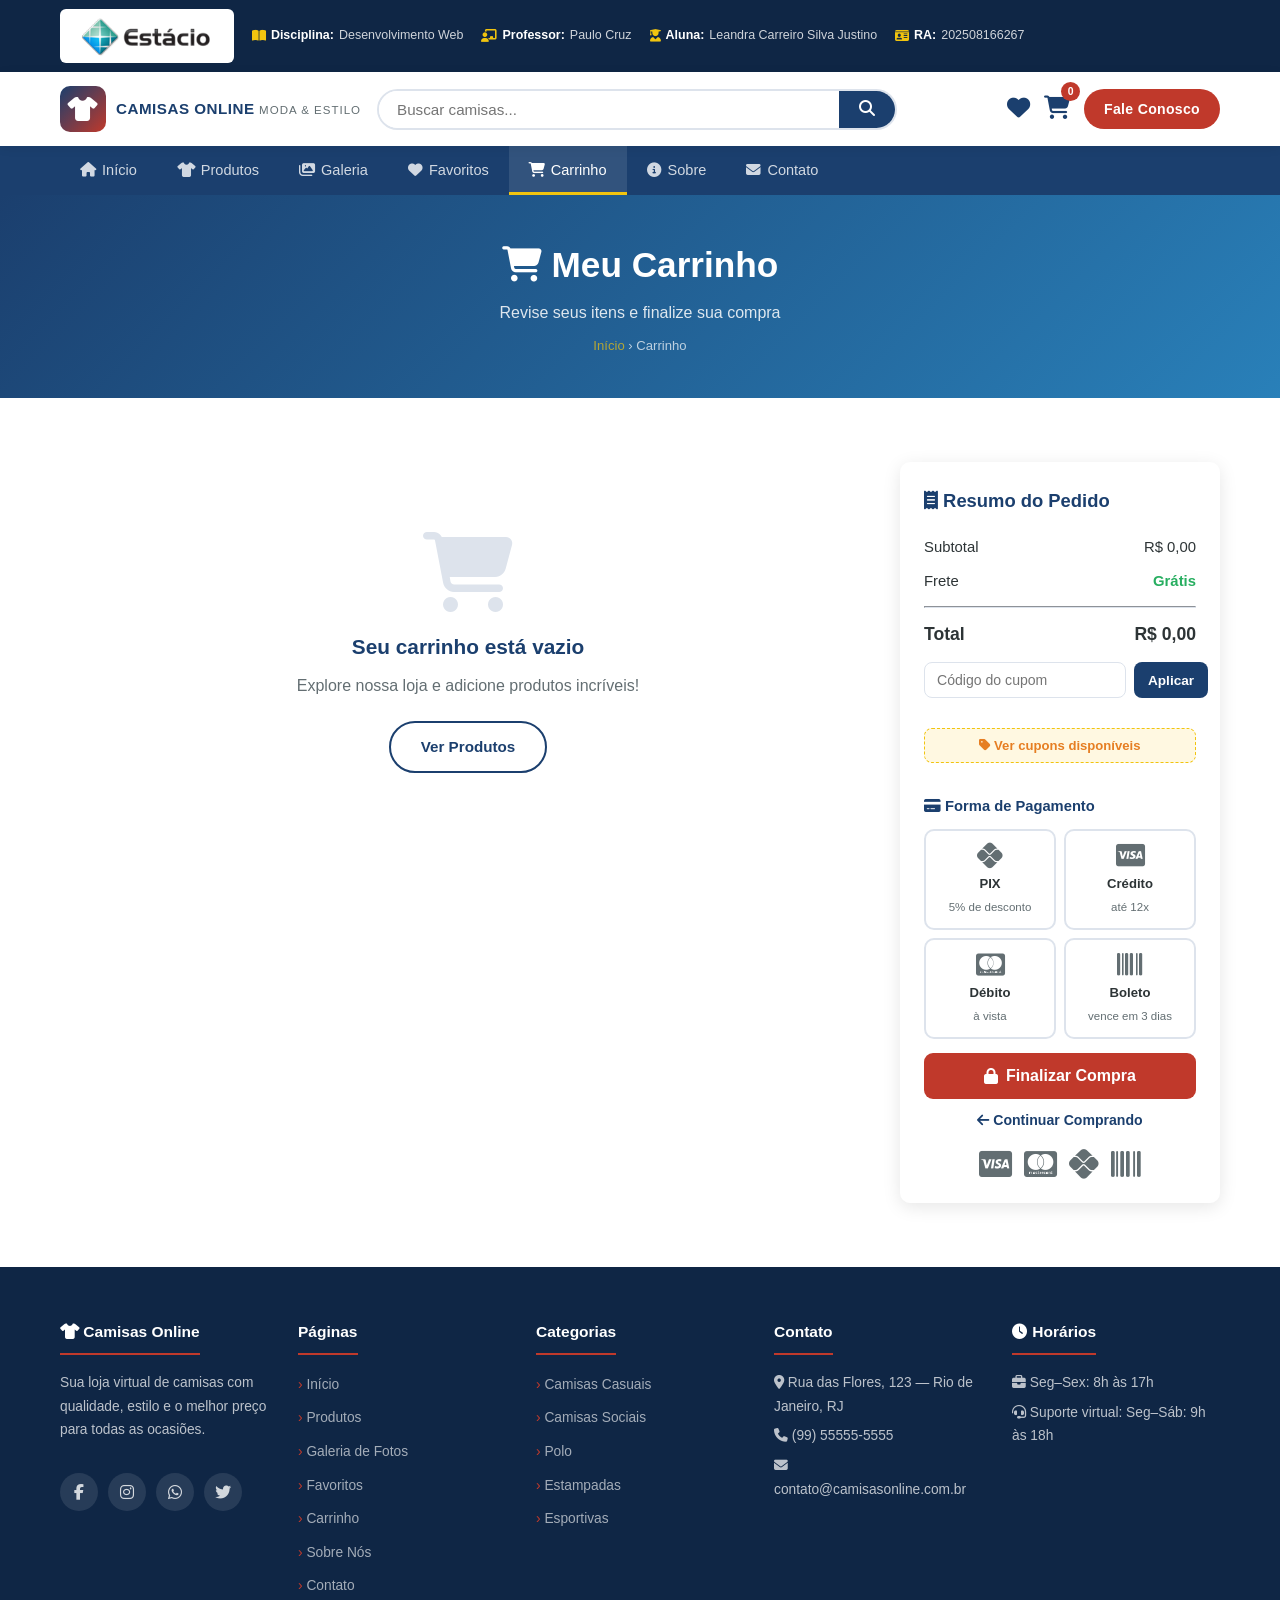
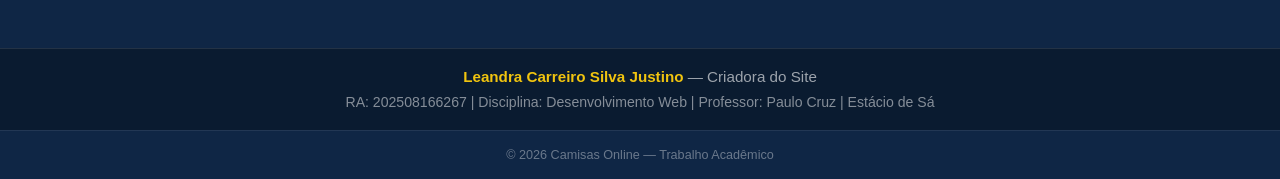
==== pages/carrinho.html @ b3fe3850 "Adiciona coluna Horarios no rodape de todas as paginas" ====
﻿<!DOCTYPE html>
<html lang="pt-BR">
<head>
  <meta charset="UTF-8" />
  <meta name="viewport" content="width=device-width, initial-scale=1.0" />
  
  <title>Camisas Online | Carrinho</title>
  <link rel="stylesheet" href="../css/style.css" />
  <link rel="stylesheet" href="https://cdnjs.cloudflare.com/ajax/libs/font-awesome/6.4.0/css/all.min.css" />
</head>
<body>

<!-- BARRA ACADÊMICA -->
<div class="barra-academica">
  <div class="container">
    <div class="logo-estacio">
      <img src="../images/estacio-logo.png" alt="Logo Estácio de Sá" class="logo-estacio-img" />
    </div>
    <div class="info-academica">
      <p><i class="fas fa-book-open"></i> <strong>Disciplina:</strong> Desenvolvimento Web</p>
      <p><i class="fas fa-chalkboard-teacher"></i> <strong>Professor:</strong> Paulo Cruz</p>
      <p><i class="fas fa-user-graduate"></i> <strong>Aluna:</strong> Leandra Carreiro Silva Justino</p>
      <p><i class="fas fa-id-card"></i> <strong>RA:</strong> 202508166267</p>
    </div>
  </div>
</div>

<!-- HEADER -->
<header class="header-principal">
  <div class="container header-flex">
    <div class="logo-site">
      <a href="../index.html">
        <div class="logo-icone"><i class="fas fa-tshirt"></i></div>
        <div class="logo-texto">
          <span class="l1">CAMISAS ONLINE</span>
          <span class="l2">Moda &amp; Estilo</span>
        </div>
      </a>
    </div>
    <div class="busca-wrap">
      <input type="text" id="busca-header" placeholder="Buscar camisas..." />
      <button id="btn-busca-header"><i class="fas fa-search"></i></button>
    </div>
    <div class="header-acoes">
      <a href="favoritos.html" class="icone-favoritos">
        <i class="fas fa-heart"></i>
        <span class="badge-favoritos">0</span>
      </a>
      <a href="carrinho.html" class="icone-carrinho">
        <i class="fas fa-shopping-cart"></i>
        <span class="badge-carrinho">0</span>
      </a>
      <a href="contato.html" class="btn-cta">Fale Conosco</a>
    </div>
  </div>
</header>

<!-- NAVBAR -->
<nav class="navbar">
  <div class="container">
    <ul class="nav-lista">
      <li><a href="../index.html"><i class="fas fa-home"></i> Início</a></li>
      <li><a href="produtos.html"><i class="fas fa-tshirt"></i> Produtos</a></li>
      <li><a href="galeria.html"><i class="fas fa-images"></i> Galeria</a></li>
      <li><a href="favoritos.html"><i class="fas fa-heart"></i> Favoritos</a></li>
      <li><a href="carrinho.html" class="ativo"><i class="fas fa-shopping-cart"></i> Carrinho</a></li>
      <li><a href="sobre.html"><i class="fas fa-info-circle"></i> Sobre</a></li>
      <li><a href="contato.html"><i class="fas fa-envelope"></i> Contato</a></li>
    </ul>
  </div>
</nav>

<!-- BANNER TÍTULO -->
<div class="banner-titulo">
  <div class="container">
    <h1><i class="fas fa-shopping-cart"></i> Meu Carrinho</h1>
    <p>Revise seus itens e finalize sua compra</p>
    <div class="breadcrumb"><a href="../index.html">Início</a> &rsaquo; Carrinho</div>
  </div>
</div>

<!-- CARRINHO -->
<section class="section">
  <div class="container carrinho-wrap">

    <!-- ITENS -->
    <div>
      <div id="carrinho-vazio" class="carrinho-vazio" style="display:none">
        <i class="fas fa-shopping-cart"></i>
        <h3>Seu carrinho está vazio</h3>
        <p>Explore nossa loja e adicione produtos incríveis!</p>
        <a href="produtos.html" class="btn-mais">Ver Produtos</a>
      </div>
      <div id="lista-carrinho"></div>
    </div>

    <!-- RESUMO -->
    <div class="resumo-pedido">
      <h3><i class="fas fa-receipt"></i> Resumo do Pedido</h3>

      <div class="linha-resumo">
        <span>Subtotal</span>
        <span id="val-subtotal">R$ 0,00</span>
      </div>
      <div class="linha-resumo">
        <span>Frete</span>
        <span id="val-frete" class="frete-valor">Grátis</span>
      </div>
      <div class="linha-resumo" id="linha-desconto">
        <span>Desconto</span>
        <span id="val-desconto" class="desc-valor">- R$ 0,00</span>
      </div>
      <hr style="margin:12px 0;border-color:#dde3ec"/>
      <div class="linha-resumo total-linha">
        <strong>Total</strong>
        <strong id="val-total">R$ 0,00</strong>
      </div>

      <!-- CUPOM -->
      <div class="cupom-area">
        <input type="text" id="cupom-input" placeholder="Código do cupom" onkeydown="if(event.key==='Enter')tentarCupom()" />
        <button class="btn-aplicar-cupom" onclick="tentarCupom()">Aplicar</button>
      </div>
      <p class="cupom-msg" id="cupom-msg"></p>
      <a id="btn-remover-cupom" onclick="removerCupom()" style="display:none;font-size:.78rem;color:#e74c3c;cursor:pointer;text-decoration:underline;margin-bottom:6px">✕ Remover cupom</a>

      <button class="btn-ver-cupons" onclick="abrirModalCupons()">
        <i class="fas fa-tag"></i> Ver cupons disponíveis
      </button>

      <!-- PAGAMENTO -->
      <div class="pagamento-area">
        <h4><i class="fas fa-credit-card"></i> Forma de Pagamento</h4>
        <div class="metodos-grid">

          <label class="metodo-card" id="metodo-pix">
            <input type="radio" name="pagamento" value="pix" onchange="selecionarPagamento('pix')" />
            <i class="fab fa-pix"></i>
            <span class="metodo-nome">PIX</span>
            <span class="metodo-desc">5% de desconto</span>
          </label>

          <label class="metodo-card" id="metodo-credito">
            <input type="radio" name="pagamento" value="credito" onchange="selecionarPagamento('credito')" />
            <i class="fab fa-cc-visa"></i>
            <span class="metodo-nome">Crédito</span>
            <span class="metodo-desc">até 12x</span>
          </label>

          <label class="metodo-card" id="metodo-debito">
            <input type="radio" name="pagamento" value="debito" onchange="selecionarPagamento('debito')" />
            <i class="fab fa-cc-mastercard"></i>
            <span class="metodo-nome">Débito</span>
            <span class="metodo-desc">à vista</span>
          </label>

          <label class="metodo-card" id="metodo-boleto">
            <input type="radio" name="pagamento" value="boleto" onchange="selecionarPagamento('boleto')" />
            <i class="fas fa-barcode"></i>
            <span class="metodo-nome">Boleto</span>
            <span class="metodo-desc">vence em 3 dias</span>
          </label>

        </div>

        <!-- Parcelas (só aparece no crédito) -->
        <div id="area-parcelas" style="display:none;margin-top:10px">
          <select id="select-parcelas" onchange="selecionarParcela(this.value)"
                  style="width:100%;padding:9px 12px;border:1.5px solid #dde3ec;border-radius:8px;font-size:.9rem">
            <option value="1">1x sem juros</option>
            <option value="2">2x sem juros</option>
            <option value="3">3x sem juros</option>
            <option value="4">4x sem juros</option>
            <option value="5">5x sem juros</option>
            <option value="6">6x sem juros</option>
            <option value="7">7x + 1,99% a.m.</option>
            <option value="8">8x + 1,99% a.m.</option>
            <option value="9">9x + 1,99% a.m.</option>
            <option value="10">10x + 1,99% a.m.</option>
            <option value="11">11x + 1,99% a.m.</option>
            <option value="12">12x + 1,99% a.m.</option>
          </select>
          <p id="info-parcela" style="font-size:.78rem;color:#1b3f6e;margin-top:6px;font-weight:600"></p>
        </div>

        <!-- PIX info -->
        <div id="area-pix" style="display:none;margin-top:10px;background:#f0faf4;border-radius:8px;padding:12px;text-align:center;border:1.5px solid #27ae60">
          <i class="fab fa-pix" style="font-size:2rem;color:#27ae60"></i>
          <p style="font-size:.85rem;color:#27ae60;font-weight:700;margin:4px 0">5% de desconto aplicado!</p>
          <p style="font-size:.78rem;color:#636e72">O QR Code será gerado ao finalizar o pedido.</p>
        </div>

        <!-- Boleto info -->
        <div id="area-boleto" style="display:none;margin-top:10px;background:#fffbf0;border-radius:8px;padding:12px;border:1.5px solid #f1c40f">
          <i class="fas fa-barcode" style="font-size:1.5rem;color:#e67e22"></i>
          <p style="font-size:.85rem;color:#e67e22;font-weight:700;margin:4px 0">Boleto vence em 3 dias úteis</p>
          <p style="font-size:.78rem;color:#636e72">O boleto será enviado por e-mail após confirmação.</p>
        </div>

        <p id="aviso-pagamento" style="font-size:.75rem;color:#e74c3c;margin-top:6px;display:none">
          Selecione uma forma de pagamento.
        </p>
      </div>

      <button class="btn-finalizar" onclick="finalizarCompra()">
        <i class="fas fa-lock"></i> Finalizar Compra
      </button>
      <a href="produtos.html" class="link-continuar">
        <i class="fas fa-arrow-left"></i> Continuar Comprando
      </a>

      <div class="icones-pag">
        <i class="fab fa-cc-visa" title="Visa"></i>
        <i class="fab fa-cc-mastercard" title="Mastercard"></i>
        <i class="fab fa-pix" title="Pix"></i>
        <i class="fas fa-barcode" title="Boleto"></i>
      </div>
    </div>

  </div>
</section>

<!-- MODAL CUPONS -->
<div class="overlay-modal" id="modal-cupons">
  <div class="modal-caixa modal-cupons-caixa">
    <button class="modal-fechar" onclick="fecharModalCupons()">&#x2715;</button>
    <h2><i class="fas fa-tag"></i> Cupons Disponíveis</h2>
    <p style="font-size:.85rem;color:#636e72;margin-bottom:16px">Clique em "Usar" para aplicar o cupom automaticamente.</p>

    <div class="lista-cupons">

      <div class="cupom-card">
        <div class="cupom-badge">5%</div>
        <div class="cupom-info">
          <strong>PATTAYA</strong>
          <span>5% de desconto em toda a compra</span>
        </div>
        <button class="btn-usar-cupom" onclick="usarCupom('PATTAYA')">Usar</button>
      </div>

      <div class="cupom-card">
        <div class="cupom-badge">10%</div>
        <div class="cupom-info">
          <strong>BANGKOK</strong>
          <span>10% de desconto em toda a compra</span>
        </div>
        <button class="btn-usar-cupom" onclick="usarCupom('BANGKOK')">Usar</button>
      </div>

      <div class="cupom-card">
        <div class="cupom-badge">15%</div>
        <div class="cupom-info">
          <strong>CHIANGMAI</strong>
          <span>15% de desconto em toda a compra</span>
        </div>
        <button class="btn-usar-cupom" onclick="usarCupom('CHIANGMAI')">Usar</button>
      </div>

      <div class="cupom-card">
        <div class="cupom-badge">20%</div>
        <div class="cupom-info">
          <strong>PHUKET</strong>
          <span>20% de desconto em toda a compra</span>
        </div>
        <button class="btn-usar-cupom" onclick="usarCupom('PHUKET')">Usar</button>
      </div>

    </div>
  </div>
</div>

<!-- MODAL SUCESSO -->
<div class="overlay-modal" id="modal-sucesso">
  <div class="modal-caixa">
    <i class="fas fa-check-circle"></i>
    <h2>Pedido Confirmado!</h2>
    <p>Obrigado pela sua compra! Você receberá a confirmação por e-mail em breve.</p>
    <p id="num-pedido" style="font-weight:800;color:#1b3f6e;margin-top:8px"></p>

    <!-- QR CODE PIX -->
    <div id="area-qr-pix" style="display:none;margin:16px 0">
      <p style="font-size:.85rem;color:#27ae60;font-weight:700;margin-bottom:8px">
        <i class="fab fa-pix"></i> Escaneie o QR Code para pagar via PIX
      </p>
      <img id="img-qr-pix" src="" alt="QR Code PIX"
           style="width:140px;height:140px;border:3px solid #27ae60;border-radius:10px;display:block;margin:0 auto 6px" />
      <p style="font-size:.75rem;color:#636e72">Chave PIX: contato@camisasonline.com.br</p>
    </div>

    <button onclick="limparCarrinho(); document.getElementById('modal-sucesso').classList.remove('aberto'); window.location='../index.html'">
      <i class="fas fa-home"></i> Voltar ao Início
    </button>
  </div>
</div>

<!-- FOOTER -->
<footer class="footer">
  <div class="container footer-grid">
    <div class="footer-col">
      <h4><i class="fas fa-tshirt"></i> Camisas Online</h4>
      <p>Sua loja virtual de camisas com qualidade, estilo e o melhor preço para todas as ocasiões.</p>
      <br/>
      <div class="redes-sociais">
        <a href="#" title="Facebook"><i class="fab fa-facebook-f"></i></a>
        <a href="#" title="Instagram"><i class="fab fa-instagram"></i></a>
        <a href="#" title="WhatsApp"><i class="fab fa-whatsapp"></i></a>
        <a href="#" title="Twitter"><i class="fab fa-twitter"></i></a>
      </div>
    </div>
    <div class="footer-col">
      <h4>Páginas</h4>
      <ul>
        <li><a href="../index.html">Início</a></li>
        <li><a href="produtos.html">Produtos</a></li>
        <li><a href="galeria.html">Galeria de Fotos</a></li>
        <li><a href="favoritos.html">Favoritos</a></li>
        <li><a href="carrinho.html">Carrinho</a></li>
        <li><a href="sobre.html">Sobre Nós</a></li>
        <li><a href="contato.html">Contato</a></li>
      </ul>
    </div>
    <div class="footer-col">
      <h4>Categorias</h4>
      <ul>
        <li><a href="produtos.html" onclick="sessionStorage.setItem('cat_pendente','casual')">Camisas Casuais</a></li>
        <li><a href="produtos.html" onclick="sessionStorage.setItem('cat_pendente','social')">Camisas Sociais</a></li>
        <li><a href="produtos.html" onclick="sessionStorage.setItem('cat_pendente','polo')">Polo</a></li>
        <li><a href="produtos.html" onclick="sessionStorage.setItem('cat_pendente','estampada')">Estampadas</a></li>
        <li><a href="produtos.html" onclick="sessionStorage.setItem('cat_pendente','esporte')">Esportivas</a></li>
      </ul>
    </div>
    <div class="footer-col">
      <h4>Contato</h4>
      <p><i class="fas fa-map-marker-alt"></i> Rua das Flores, 123 — Rio de Janeiro, RJ</p>
      <p><i class="fas fa-phone"></i> (99) 55555-5555</p>
      <p><i class="fas fa-envelope"></i> contato@camisasonline.com.br</p>
    </div>
    <div class="footer-col">
      <h4><i class="fas fa-clock"></i> Horários</h4>
      <p><i class="fas fa-briefcase"></i> Seg–Sex: 8h às 17h</p>
      <p><i class="fas fa-headset"></i> Suporte virtual: Seg–Sáb: 9h às 18h</p>
    </div>
  </div>
  <div class="footer-criadora">
    <strong>Leandra Carreiro Silva Justino</strong> — Criadora do Site
    <span class="ra">RA: 202508166267 | Disciplina: Desenvolvimento Web | Professor: Paulo Cruz | Estácio de Sá</span>
  </div>
  <div class="footer-copy">&copy; 2026 Camisas Online — Trabalho Acadêmico</div>
</footer>

<script src="../js/main.js"></script>
<script src="../js/carrinho.js"></script>
<script>
  renderizarCarrinho();
  atualizarBadge();
  atualizarBadgeFavoritos();
  iniciarBuscaHeader();
</script>
</body>
</html>
---- css/style.css ----
/* ============================================================
   CAMISAS ONLINE - ESTILOS GLOBAIS
   Disciplina: Desenvolvimento Web
   Professor: Paulo Cruz
   Aluna: Leandra Carreiro Silva Justino | RA: 202508166267
   ============================================================ */

/* ── RESET ───────────────────────────────────────────────── */
*, *::before, *::after { box-sizing: border-box; margin: 0; padding: 0; }

/* ── VARIÁVEIS ───────────────────────────────────────────── */
:root {
  --azul:       #1b3f6e;
  --azul-esc:   #0f2645;
  --vermelho:   #c0392b;
  --laranja:    #e67e22;
  --amarelo:    #f1c40f;
  --cinza-claro:#f4f6f9;
  --cinza-borda:#dde3ec;
  --texto:      #2d3436;
  --texto-muted:#636e72;
  --branco:     #ffffff;
  --verde:      #27ae60;
  --sombra:     0 4px 18px rgba(0,0,0,.10);
  --radius:     10px;
  --trans:      .25s ease;
}

html { scroll-behavior: smooth; background: #f4f6f9; }

body {
  font-family: 'Segoe UI', Roboto, Arial, sans-serif;
  color: var(--texto);
  background: #fff;
  line-height: 1.6;
}

a               { text-decoration: none; color: inherit; }
ul              { list-style: none; }
img             { max-width: 100%; display: block; }
button, input, select, textarea { font-family: inherit; }
button          { cursor: pointer; border: none; background: none; }

/* ── UTILITÁRIOS ─────────────────────────────────────────── */
.container      { max-width: 1200px; margin: 0 auto; padding: 0 20px; }
.section        { padding: 64px 0; }
.bg-cinza       { background: var(--cinza-claro); }

.titulo-secao {
  text-align: center;
  font-size: 1.9rem;
  font-weight: 800;
  color: var(--azul);
  margin-bottom: 10px;
}
.titulo-secao::after {
  content: '';
  display: block;
  width: 55px;
  height: 4px;
  background: var(--vermelho);
  margin: 10px auto 32px;
  border-radius: 2px;
}

/* ── BARRA ACADÊMICA (TOPO) ──────────────────────────────── */
.barra-academica {
  background: var(--azul-esc);
  padding: 9px 0;
}
.barra-academica .container {
  display: flex;
  align-items: center;
  gap: 18px;
  flex-wrap: wrap;
}

.logo-estacio {
  display: flex;
  align-items: center;
  background: var(--branco);
  padding: 6px 14px;
  border-radius: 6px;
  flex-shrink: 0;
}
.logo-estacio-img {
  height: 42px;
  width: auto;
  display: block;
  object-fit: contain;
}

.info-academica {
  display: flex;
  gap: 18px;
  flex-wrap: wrap;
  flex: 1;
}
.info-academica p {
  font-size: .78rem;
  color: rgba(255,255,255,.8);
  display: flex;
  align-items: center;
  gap: 5px;
}
.info-academica p i   { color: var(--amarelo); }
.info-academica strong{ color: var(--branco); }

/* ── HEADER PRINCIPAL ────────────────────────────────────── */
.header-principal {
  background: var(--branco);
  padding: 14px 0;
  box-shadow: 0 2px 10px rgba(0,0,0,.08);
  position: sticky;
  top: 0;
  z-index: 500;
}
.header-flex {
  display: flex;
  align-items: center;
  gap: 16px;
  flex-wrap: wrap;
}

/* Logo do site */
.logo-site a {
  display: flex;
  align-items: center;
  gap: 10px;
}
.logo-icone {
  width: 46px; height: 46px;
  background: linear-gradient(135deg, var(--azul), var(--vermelho));
  border-radius: 10px;
  display: flex; align-items: center; justify-content: center;
  font-size: 1.5rem;
  color: var(--branco);
}
.logo-texto { line-height: 1.1; }
.logo-texto .l1 { font-size: .95rem; font-weight: 800; color: var(--azul); letter-spacing: .5px; }
.logo-texto .l2 { font-size: .72rem; color: var(--texto-muted); letter-spacing: 1px; text-transform: uppercase; }

/* Busca */
.busca-wrap {
  flex: 1;
  max-width: 520px;
  display: flex;
  border: 2px solid var(--cinza-borda);
  border-radius: 30px;
  overflow: hidden;
  transition: border-color var(--trans);
}
.busca-wrap:focus-within { border-color: var(--azul); }
.busca-wrap input {
  flex: 1; padding: 10px 18px;
  border: none; outline: none;
  font-size: .95rem; color: var(--texto);
}
.busca-wrap button {
  background: var(--azul); color: var(--branco);
  padding: 0 20px; font-size: 1rem;
  transition: background var(--trans);
}
.busca-wrap button:hover { background: var(--vermelho); }

/* Ícones do header */
.header-acoes { display: flex; align-items: center; gap: 14px; margin-left: auto; }
.icone-carrinho, .icone-favoritos {
  position: relative;
  font-size: 1.45rem;
  color: var(--azul);
  transition: color var(--trans);
}
.icone-carrinho:hover { color: var(--vermelho); }
.icone-favoritos:hover { color: var(--vermelho); }
.badge-carrinho, .badge-favoritos {
  position: absolute; top: -8px; right: -10px;
  background: var(--vermelho);
  color: var(--branco);
  font-size: .65rem; font-weight: 700;
  width: 19px; height: 19px;
  border-radius: 50%;
  display: flex; align-items: center; justify-content: center;
}
.badge-favoritos { background: var(--vermelho); }

/* ── FAVORITOS PAGE ─────────────────────────────────────── */
.favoritos-vazio {
  text-align: center; padding: 70px 20px; color: var(--texto-muted);
}
.favoritos-vazio i   { font-size: 5rem; color: #fad7d7; margin-bottom: 18px; }
.favoritos-vazio h3  { font-size: 1.3rem; margin-bottom: 10px; color: var(--azul); }
.favoritos-vazio p   { margin-bottom: 22px; }
.btn-cta {
  background: var(--vermelho); color: var(--branco);
  padding: 9px 20px; border-radius: 30px;
  font-size: .88rem; font-weight: 700;
  letter-spacing: .3px;
  transition: background var(--trans);
}
.btn-cta:hover { background: var(--azul); }

/* ── NAVBAR ──────────────────────────────────────────────── */
.navbar { background: var(--azul); }
.nav-lista {
  display: flex;
  flex-wrap: wrap;
}
.nav-lista li a {
  display: flex;
  align-items: center;
  gap: 6px;
  padding: 13px 20px;
  color: rgba(255,255,255,.80);
  font-size: .91rem;
  font-weight: 500;
  transition: all var(--trans);
  position: relative;
}
.nav-lista li a:hover,
.nav-lista li a.ativo {
  color: var(--branco);
  background: rgba(255,255,255,.10);
}
.nav-lista li a.ativo::after {
  content: '';
  position: absolute;
  bottom: 0; left: 0; right: 0;
  height: 3px;
  background: var(--amarelo);
}

/* ── BANNER TÍTULO DE PÁGINA ─────────────────────────────── */
.banner-titulo {
  background: linear-gradient(135deg, var(--azul) 0%, #2980b9 100%);
  padding: 42px 0;
  text-align: center;
  color: var(--branco);
}
.banner-titulo h1 { font-size: 2.2rem; margin-bottom: 6px; }
.banner-titulo p  { opacity: .85; font-size: 1rem; }
.breadcrumb { margin-top: 10px; font-size: .82rem; opacity: .7; }
.breadcrumb a { color: var(--amarelo); }
.breadcrumb a:hover { text-decoration: underline; }

/* ── HERO ────────────────────────────────────────────────── */
.hero {
  background:
    linear-gradient(rgba(15,38,69,.65), rgba(15,38,69,.72)),
    url('https://images.unsplash.com/photo-1489987707025-afc232f7ea0f?w=1400&q=80')
    center/cover no-repeat;
  min-height: 540px;
  display: flex;
  align-items: center;
  justify-content: center;
  text-align: center;
  color: var(--branco);
  position: relative;
  overflow: hidden;
}
.hero-conteudo h1 {
  font-size: 3.2rem;
  font-weight: 900;
  margin-bottom: 14px;
  text-shadow: 0 2px 10px rgba(0,0,0,.3);
  line-height: 1.15;
}
.hero-conteudo h1 span { color: var(--amarelo); }
.hero-conteudo p  { font-size: 1.15rem; opacity: .9; margin-bottom: 30px; max-width: 500px; margin-left: auto; margin-right: auto; }
.hero-btns { display: flex; gap: 14px; justify-content: center; flex-wrap: wrap; }
.btn-hero-prim {
  background: var(--vermelho); color: var(--branco);
  padding: 14px 36px; border-radius: 30px;
  font-size: 1.05rem; font-weight: 700;
  box-shadow: 0 4px 16px rgba(192,57,43,.45);
  transition: all var(--trans);
  display: inline-block;
}
.btn-hero-prim:hover { background: var(--laranja); transform: translateY(-2px); }
.btn-hero-sec {
  background: transparent; color: var(--branco);
  border: 2px solid rgba(255,255,255,.75);
  padding: 14px 36px; border-radius: 30px;
  font-size: 1.05rem; font-weight: 700;
  transition: all var(--trans);
  display: inline-block;
}
.btn-hero-sec:hover { background: rgba(255,255,255,.15); }

/* ── VANTAGENS (HOME) ────────────────────────────────────── */
.vantagens-grid {
  display: grid;
  grid-template-columns: repeat(auto-fit, minmax(200px,1fr));
  gap: 20px;
}
.vantagem-card {
  background: var(--branco);
  border-radius: var(--radius);
  padding: 26px 20px;
  text-align: center;
  box-shadow: var(--sombra);
  border-top: 4px solid var(--azul);
  transition: transform var(--trans);
}
.vantagem-card:hover { transform: translateY(-4px); }
.vantagem-card i   { font-size: 2rem; color: var(--vermelho); margin-bottom: 12px; }
.vantagem-card h3  { font-size: .95rem; font-weight: 700; color: var(--azul); margin-bottom: 6px; }
.vantagem-card p   { font-size: .83rem; color: var(--texto-muted); }

/* ── CATEGORIAS ──────────────────────────────────────────── */
.cats-grid {
  display: grid;
  grid-template-columns: repeat(auto-fit, minmax(200px,1fr));
  gap: 20px;
}
.cat-item {
  border-radius: var(--radius);
  overflow: hidden;
  cursor: pointer;
  box-shadow: var(--sombra);
  transition: transform var(--trans);
}
.cat-item:hover { transform: translateY(-5px); }
.cat-foto {
  height: 200px;
  background-size: cover;
  background-position: center;
  transition: transform .4s ease;
}
.cat-item:hover .cat-foto { transform: scale(1.06); }
.cat-label {
  background: var(--azul); color: var(--branco);
  text-align: center; padding: 12px;
  font-size: .95rem; font-weight: 700;
}
.cat-item:hover .cat-label { background: var(--vermelho); }

/* ── PRODUTO CARD ────────────────────────────────────────── */
.grid-produtos {
  display: grid;
  grid-template-columns: repeat(auto-fill, minmax(240px,1fr));
  gap: 24px;
}
.card-produto {
  background: var(--branco);
  border-radius: var(--radius);
  overflow: hidden;
  box-shadow: var(--sombra);
  position: relative;
  transition: transform var(--trans), box-shadow var(--trans);
}
.card-produto:hover {
  transform: translateY(-6px);
  box-shadow: 0 10px 28px rgba(0,0,0,.16);
}

.tag-produto {
  position: absolute; top: 12px; left: 12px;
  background: var(--vermelho); color: var(--branco);
  font-size: .7rem; font-weight: 800;
  padding: 4px 10px; border-radius: 20px;
  text-transform: uppercase; z-index: 1;
}
.tag-produto.novo    { background: var(--verde); }
.tag-produto.destaque{ background: var(--laranja); }

.produto-foto-wrap { overflow: hidden; }
.produto-foto {
  width: 100%; height: 240px;
  object-fit: cover;
  transition: transform .4s ease;
}
.card-produto:hover .produto-foto { transform: scale(1.05); }

.produto-corpo { padding: 16px; }
.produto-cat   { font-size: .75rem; color: var(--texto-muted); text-transform: uppercase; letter-spacing: .5px; margin-bottom: 4px; }
.produto-nome  { font-size: 1rem; font-weight: 700; color: var(--azul); margin-bottom: 6px; }

.estrelas         { display: flex; align-items: center; gap: 3px; margin-bottom: 8px; flex-wrap: wrap; }
.estrelas i       { color: var(--amarelo); font-size: .8rem; }
.nota-num         { font-size: .82rem; font-weight: 700; color: var(--texto); margin-left: 2px; }
.separador-av     { color: var(--texto-muted); font-size: .75rem; }
.qtd-av           { font-size: .75rem; color: var(--texto-muted); }

.precos        { display: flex; align-items: baseline; gap: 8px; margin-bottom: 14px; }
.preco-de      { font-size: .83rem; color: var(--texto-muted); text-decoration: line-through; }
.preco-por     { font-size: 1.35rem; font-weight: 800; color: var(--vermelho); }

.acoes-produto { display: flex; gap: 8px; }
.btn-add-cart {
  flex: 1; background: var(--azul); color: var(--branco);
  padding: 10px 14px; border-radius: 8px;
  font-size: .88rem; font-weight: 700;
  transition: background var(--trans);
  display: flex; align-items: center; justify-content: center; gap: 7px;
}
.btn-add-cart:hover { background: var(--vermelho); }
.btn-fav {
  background: var(--cinza-claro); color: var(--texto-muted);
  padding: 10px 14px; border-radius: 8px; font-size: 1rem;
  transition: all var(--trans);
}
.btn-fav:hover, .btn-fav.ativo { color: #e74c3c; background: #fdecea; }

.btn-mais {
  display: inline-flex; align-items: center; gap: 8px;
  border: 2px solid var(--azul); color: var(--azul);
  padding: 12px 30px; border-radius: 30px; font-weight: 700;
  font-size: .95rem; transition: all var(--trans);
}
.btn-mais:hover { background: var(--azul); color: var(--branco); }
.centro { text-align: center; margin-top: 36px; }

/* ── DEPOIMENTOS ─────────────────────────────────────────── */
.depoimentos-grid {
  display: grid;
  grid-template-columns: repeat(auto-fit, minmax(260px, 1fr));
  gap: 24px;
  margin-top: 10px;
}
.depoimento-card {
  background: var(--branco);
  border: 1.5px solid var(--cinza-borda);
  border-radius: 14px;
  padding: 24px;
  box-shadow: 0 3px 12px rgba(0,0,0,.06);
  display: flex;
  flex-direction: column;
  gap: 14px;
}
.depoimento-estrelas i { color: var(--amarelo); font-size: .9rem; }
.depoimento-texto {
  font-size: .9rem;
  color: var(--texto-muted);
  line-height: 1.65;
  font-style: italic;
  flex: 1;
}
.depoimento-autor {
  display: flex;
  align-items: center;
  gap: 12px;
  border-top: 1px solid var(--cinza-borda);
  padding-top: 12px;
}
.depoimento-avatar {
  width: 40px; height: 40px;
  border-radius: 50%;
  background: var(--azul);
  color: #fff;
  display: flex; align-items: center; justify-content: center;
  font-size: 1rem;
  flex-shrink: 0;
}
.depoimento-autor strong { display: block; font-size: .88rem; color: var(--texto); }
.depoimento-autor span   { font-size: .78rem; color: var(--texto-muted); }

/* ── BANNER OFERTA ───────────────────────────────────────── */
.banner-oferta {
  background: linear-gradient(135deg, var(--vermelho) 0%, #922b21 100%);
  padding: 64px 20px;
  text-align: center;
  color: var(--branco);
}
.banner-oferta h2 { font-size: 2.4rem; margin-bottom: 10px; font-weight: 900; }
.banner-oferta h2 em { font-style: normal; color: var(--amarelo); }
.banner-oferta p  { font-size: 1.1rem; opacity: .9; margin-bottom: 24px; }
.btn-oferta {
  display: inline-block;
  background: var(--branco); color: var(--vermelho);
  padding: 13px 34px; border-radius: 30px; font-weight: 800; font-size: 1rem;
  transition: all var(--trans);
}
.btn-oferta:hover { background: var(--amarelo); }

/* ── LOJA LAYOUT ─────────────────────────────────────────── */
.loja-wrap {
  display: grid;
  grid-template-columns: 265px 1fr;
  gap: 30px;
  align-items: start;
}

/* SIDEBAR FILTROS */
.sidebar-filtros {
  background: var(--branco);
  border-radius: var(--radius);
  padding: 24px;
  box-shadow: var(--sombra);
  position: sticky;
  top: 80px;
}
.sidebar-filtros h3 {
  font-size: 1.05rem; color: var(--azul); font-weight: 800;
  margin-bottom: 20px; display: flex; align-items: center; gap: 8px;
}
.grupo-filtro { margin-bottom: 22px; border-bottom: 1px solid var(--cinza-borda); padding-bottom: 18px; }
.grupo-filtro:last-child { border-bottom: none; margin-bottom: 0; }
.grupo-filtro h4 {
  font-size: .8rem; font-weight: 800; text-transform: uppercase;
  color: var(--texto-muted); letter-spacing: .5px; margin-bottom: 12px;
}
.grupo-filtro label {
  display: flex; align-items: center; gap: 8px;
  font-size: .9rem; margin-bottom: 7px; cursor: pointer;
}
.grupo-filtro input[type="checkbox"] { accent-color: var(--azul); width: 15px; height: 15px; }
.grupo-filtro select {
  width: 100%; padding: 8px 12px;
  border: 1.5px solid var(--cinza-borda);
  border-radius: 7px; font-size: .9rem; outline: none; color: var(--texto);
  transition: border-color var(--trans);
}
.grupo-filtro select:focus { border-color: var(--azul); }
.grupo-filtro input[type="range"] { width: 100%; accent-color: var(--azul); margin-bottom: 6px; }

.tamanhos-wrap { display: flex; flex-wrap: wrap; gap: 8px; }
.btn-tamanho {
  padding: 8px 14px; border: 2px solid var(--cinza-borda);
  border-radius: 8px; font-size: .9rem; font-weight: 700;
  transition: all var(--trans); color: var(--texto); min-width: 44px; text-align: center;
}
.btn-tamanho:hover { border-color: var(--azul); color: var(--azul); }
.btn-tamanho.sel {
  background: var(--azul); color: var(--branco); border-color: var(--azul);
  box-shadow: 0 2px 8px rgba(27,63,110,.3);
}

/* Tamanhos no card de produto */
.tam-card-wrap { display: flex; align-items: center; gap: 8px; margin: 8px 0 10px; flex-wrap: wrap; }
.tam-label { font-size: .75rem; color: var(--texto-muted); font-weight: 600; white-space: nowrap; }
.tam-card-btns { display: flex; gap: 5px; flex-wrap: wrap; }
.btn-tam-card {
  padding: 4px 9px; border: 1.5px solid var(--cinza-borda);
  border-radius: 6px; font-size: .78rem; font-weight: 700;
  transition: all var(--trans); color: var(--texto);
}
.btn-tam-card:hover { border-color: var(--azul); color: var(--azul); }
.btn-tam-card.sel {
  background: var(--azul); color: var(--branco); border-color: var(--azul);
}

/* ── SELETOR DE CORES ─────────────────────────────────────── */
.cor-card-wrap {
  display: flex; flex-direction: column; gap: 6px;
  margin: 10px 0 12px;
}
.cor-card-btns { display: flex; gap: 6px; flex-wrap: wrap; }
.btn-cor-card {
  width: 22px; height: 22px; border-radius: 50%;
  border: 2.5px solid transparent;
  cursor: pointer; transition: transform .15s, border-color .15s;
  outline: 1.5px solid rgba(0,0,0,.15);
  outline-offset: 0;
  flex-shrink: 0;
}
.btn-cor-card:hover  { transform: scale(1.15); }
.btn-cor-card.sel    {
  border-color: var(--azul);
  outline: 2px solid var(--azul);
  outline-offset: 2px;
  transform: scale(1.12);
}

/* ── COR ÚNICA ───────────────────────────────────────────── */
.cor-unica-wrap {
  display: inline-flex; align-items: center; gap: 5px;
  margin: 10px 0 12px;
  background: #f0f4ff; border: 1.5px solid #c7d5f5;
  border-radius: 20px; padding: 4px 10px;
  width: fit-content;
}
.cor-unica-icon { color: #4a6fa5; font-size: .78rem; }
.cor-unica-label { font-size: .78rem; font-weight: 700; color: #4a6fa5; }

.btn-limpar-filtros {
  width: 100%; padding: 10px;
  background: #fdecea; color: #c0392b;
  border-radius: 8px; font-weight: 700; font-size: .88rem;
  transition: all var(--trans);
}
.btn-limpar-filtros:hover { background: #e74c3c; color: var(--branco); }

.barra-resultados {
  display: flex; justify-content: space-between; align-items: center;
  margin-bottom: 20px; font-size: .88rem; color: var(--texto-muted);
}
.toggle-view { display: flex; gap: 6px; }
.toggle-view button {
  padding: 6px 10px; border: 1.5px solid var(--cinza-borda); border-radius: 7px;
  transition: all var(--trans); color: var(--texto-muted);
}
.toggle-view button.ativo { background: var(--azul); color: var(--branco); border-color: var(--azul); }

/* ── GALERIA ─────────────────────────────────────────────── */
.filtros-galeria { display: flex; flex-wrap: wrap; gap: 10px; justify-content: center; margin-bottom: 32px; }
.btn-gal {
  padding: 8px 22px; border: 2px solid var(--azul); border-radius: 30px;
  font-size: .9rem; font-weight: 700; color: var(--azul);
  transition: all var(--trans);
}
.btn-gal:hover, .btn-gal.ativo { background: var(--azul); color: var(--branco); }

.grid-galeria {
  display: grid;
  grid-template-columns: repeat(auto-fill, minmax(260px,1fr));
  gap: 16px;
}
.item-galeria {
  border-radius: var(--radius); overflow: hidden;
  cursor: pointer; box-shadow: var(--sombra);
  position: relative;
}
.item-galeria img {
  width: 100%; height: 265px;
  object-fit: cover; display: block;
  transition: transform .4s ease;
}
.item-galeria:hover img { transform: scale(1.06); }
.overlay-galeria {
  position: absolute; inset: 0;
  background: rgba(27,63,110,.6);
  display: flex; flex-direction: column;
  align-items: center; justify-content: center;
  opacity: 0; transition: opacity var(--trans);
  color: var(--branco); padding: 12px; text-align: center;
}
.item-galeria:hover .overlay-galeria { opacity: 1; }
.overlay-galeria .icone-zoom { font-size: 2.2rem; margin-bottom: 8px; }
.overlay-galeria p { font-size: .92rem; font-weight: 700; }

/* LIGHTBOX */
.lightbox {
  display: none; position: fixed; inset: 0;
  background: rgba(0,0,0,.88); z-index: 2000;
  align-items: center; justify-content: center;
}
.lightbox.aberto { display: flex; }
.lightbox-caixa {
  position: relative; max-width: 820px; width: 92%;
  text-align: center;
}
.lightbox-caixa img {
  width: 100%; border-radius: var(--radius);
  max-height: 78vh; object-fit: contain;
}
.lightbox-desc { color: var(--branco); margin-top: 12px; font-size: 1.05rem; font-weight: 600; }
.lb-fechar {
  position: absolute; top: -42px; right: 0;
  color: var(--branco); font-size: 1.6rem;
  background: rgba(255,255,255,.15); border-radius: 50%;
  width: 38px; height: 38px; display: flex; align-items: center; justify-content: center;
  transition: background var(--trans);
}
.lb-fechar:hover { background: var(--vermelho); }
.lb-prev, .lb-prox {
  position: absolute; top: 50%; transform: translateY(-50%);
  color: var(--branco); font-size: 1.7rem;
  background: rgba(255,255,255,.15); border-radius: 50%;
  width: 46px; height: 46px; display: flex; align-items: center; justify-content: center;
  transition: background var(--trans);
}
.lb-prev { left: -60px; }
.lb-prox { right: -60px; }
.lb-prev:hover, .lb-prox:hover { background: var(--vermelho); }

/* ── CARRINHO ────────────────────────────────────────────── */
.carrinho-wrap {
  display: grid;
  grid-template-columns: minmax(0, 1fr) minmax(0, 320px);
  gap: 24px;
  align-items: start;
}
.carrinho-vazio {
  text-align: center; padding: 70px 20px; color: var(--texto-muted);
}
.carrinho-vazio i   { font-size: 5rem; color: var(--cinza-borda); margin-bottom: 18px; }
.carrinho-vazio h3  { font-size: 1.3rem; margin-bottom: 10px; color: var(--azul); }
.carrinho-vazio p   { margin-bottom: 22px; }

.item-cart {
  display: flex; gap: 16px;
  background: var(--branco); border-radius: var(--radius);
  padding: 16px; margin-bottom: 14px; box-shadow: var(--sombra);
  align-items: center;
  overflow: hidden;
}
.item-cart-img {
  width: 92px; height: 92px;
  object-fit: cover; border-radius: 8px; flex-shrink: 0;
}
.item-cart-info { flex: 1; min-width: 0; }
.item-cart-total {
  font-weight: 800; color: var(--azul);
  flex-shrink: 0;
  font-size: .95rem;
}
.item-cart-info h4  { font-size: 1rem; color: var(--azul); font-weight: 700; margin-bottom: 3px; }
.item-cart-info .tamanho { font-size: .78rem; color: var(--texto-muted); margin-bottom: 4px; }
.item-cart-info .preco-item { font-size: 1.1rem; font-weight: 800; color: var(--vermelho); }
.qtd-controle { display: flex; align-items: center; gap: 10px; margin-top: 8px; }
.qtd-controle button:not(.btn-remover-item) {
  width: 28px; height: 28px; border-radius: 50%;
  background: var(--cinza-claro); font-size: 1rem; font-weight: 800;
  display: flex; align-items: center; justify-content: center;
  transition: all var(--trans);
}
.qtd-controle button:not(.btn-remover-item):hover { background: var(--azul); color: var(--branco); }
.qtd-controle span { font-weight: 700; min-width: 22px; text-align: center; }
.btn-remover-item {
  color: #e74c3c; font-size: .83rem; font-weight: 700;
  padding: 5px 12px; border-radius: 6px;
  background: #fdecea;
  display: flex; align-items: center; gap: 5px;
  transition: all var(--trans);
  flex-shrink: 0;
}
.btn-remover-item:hover { background: #e74c3c; color: var(--branco); }

.resumo-pedido {
  background: var(--branco); border-radius: var(--radius);
  padding: 24px; box-shadow: var(--sombra); position: sticky; top: 80px;
}
.resumo-pedido h3 { font-size: 1.15rem; color: var(--azul); font-weight: 800; margin-bottom: 20px; }
.linha-resumo { display: flex; justify-content: space-between; margin-bottom: 11px; font-size: .93rem; }
.linha-resumo.total-linha { font-size: 1.1rem; margin-top: 8px; }
.linha-resumo .desc-valor { color: var(--verde); font-weight: 700; }
.linha-resumo .frete-valor{ color: var(--verde); font-weight: 700; }

.cupom-area { display: flex; gap: 8px; margin: 14px 0 4px; }
.cupom-area input {
  flex: 1; padding: 9px 12px; border: 1.5px solid var(--cinza-borda);
  border-radius: 8px; font-size: .88rem; outline: none;
  transition: border-color var(--trans);
}
.cupom-area input:focus { border-color: var(--azul); }
.cupom-area button {
  background: var(--azul); color: var(--branco);
  padding: 9px 14px; border-radius: 8px; font-size: .85rem; font-weight: 700;
  transition: background var(--trans);
}
.cupom-area button:hover { background: var(--vermelho); }
.cupom-msg { font-size: .8rem; margin-bottom: 10px; min-height: 16px; }

.btn-finalizar {
  width: 100%;
  background: var(--vermelho); color: var(--branco);
  padding: 14px; border-radius: 9px;
  font-size: 1rem; font-weight: 800; margin-bottom: 10px;
  transition: background var(--trans); display: flex; align-items: center; justify-content: center; gap: 8px;
}
.btn-finalizar:hover { background: #922b21; }
.link-continuar {
  display: block; text-align: center; color: var(--azul);
  font-size: .88rem; font-weight: 700; margin-bottom: 18px;
  transition: color var(--trans);
}
.link-continuar:hover { color: var(--vermelho); }
.icones-pag { display: flex; gap: 12px; justify-content: center; font-size: 1.85rem; color: var(--texto-muted); }

/* ── BOTÃO VER CUPONS ────────────────────────────────────── */
.btn-ver-cupons {
  width: 100%; padding: 9px; margin-bottom: 14px;
  background: #fff8e1; color: #e67e22; border: 1.5px dashed #f1c40f;
  border-radius: 8px; font-size: .82rem; font-weight: 700;
  cursor: pointer; transition: all var(--trans);
}
.btn-ver-cupons:hover { background: #fff3cd; border-color: #e67e22; }

/* ── MODAL CUPONS ────────────────────────────────────────── */
.modal-cupons-caixa { max-width: 440px; text-align: left; position: relative; }
.modal-fechar {
  position: absolute; top: 12px; right: 12px;
  background: none; border: none; font-size: .7rem;
  color: var(--texto-muted); cursor: pointer; padding: 2px 5px;
  border-radius: 4px; line-height: 1; transition: color var(--trans);
}
.modal-fechar:hover { color: var(--vermelho); background: none; }
.lista-cupons { display: flex; flex-direction: column; gap: 10px; }
.cupom-card {
  display: flex; align-items: center; gap: 14px;
  border: 1.5px solid var(--cinza-borda); border-radius: 10px;
  padding: 12px 14px; transition: border-color var(--trans);
}
.cupom-card:hover { border-color: var(--azul); }
.cupom-badge {
  min-width: 52px; height: 52px; background: var(--azul); color: #fff;
  border-radius: 10px; display: flex; align-items: center; justify-content: center;
  font-size: 1.1rem; font-weight: 800; flex-shrink: 0;
}
.cupom-info { flex: 1; }
.cupom-info strong { display: block; font-size: .92rem; color: var(--azul); letter-spacing: .5px; }
.cupom-info span { font-size: .78rem; color: var(--texto-muted); }
.btn-usar-cupom {
  padding: 7px 14px; background: var(--azul); color: #fff;
  border-radius: 8px; font-size: .82rem; font-weight: 700;
  cursor: pointer; white-space: nowrap; transition: background var(--trans);
}
.btn-usar-cupom:hover { background: var(--azul-esc); }

/* ── MÉTODOS DE PAGAMENTO ────────────────────────────────── */
.pagamento-area { margin: 18px 0 14px; }
.pagamento-area h4 { font-size: .92rem; color: var(--azul); font-weight: 700; margin-bottom: 10px; }
.metodos-grid { display: grid; grid-template-columns: 1fr 1fr; gap: 8px; }
.metodo-card {
  display: flex; flex-direction: column; align-items: center; justify-content: center;
  gap: 4px; padding: 12px 8px; border: 2px solid var(--cinza-borda);
  border-radius: 10px; cursor: pointer; transition: all var(--trans);
  text-align: center; position: relative;
}
.metodo-card input[type="radio"] { position: absolute; opacity: 0; width: 0; height: 0; }
.metodo-card i { font-size: 1.6rem; color: var(--texto-muted); transition: color var(--trans); }
.metodo-card .metodo-nome { font-size: .82rem; font-weight: 700; color: var(--texto); }
.metodo-card .metodo-desc { font-size: .72rem; color: var(--texto-muted); }
.metodo-card:hover { border-color: var(--azul); }
.metodo-card:hover i { color: var(--azul); }
.metodo-card.selecionado {
  border-color: var(--azul); background: #eaf0fb;
}
.metodo-card.selecionado i { color: var(--azul); }
.metodo-card.selecionado .metodo-nome { color: var(--azul); }
#metodo-pix.selecionado { border-color: #27ae60; background: #f0faf4; }
#metodo-pix.selecionado i { color: #27ae60; }
#metodo-pix.selecionado .metodo-nome { color: #27ae60; }
#metodo-pix.selecionado .metodo-desc { color: #27ae60; font-weight: 700; }

/* Modal sucesso */
.overlay-modal {
  display: none; position: fixed; inset: 0;
  background: rgba(0,0,0,.7); z-index: 1500;
  align-items: center; justify-content: center;
}
.overlay-modal.aberto { display: flex; }
.modal-caixa {
  background: var(--branco); border-radius: var(--radius);
  padding: 28px 28px 24px; text-align: center; max-width: 400px; width: 92%;
  max-height: 90vh; overflow-y: auto;
}
.modal-caixa > i    { font-size: 2.8rem; color: var(--verde); margin-bottom: 8px; }
.modal-caixa h2     { color: var(--azul); margin-bottom: 8px; font-size: 1.35rem; }
.modal-caixa p      { color: var(--texto-muted); margin-bottom: 6px; font-size: .88rem; }
.modal-caixa button {
  margin-top: 14px;
  background: var(--azul); color: var(--branco);
  padding: 10px 26px; border-radius: 30px; font-size: .95rem; font-weight: 700;
  transition: background var(--trans);
}
.modal-caixa button:hover { background: var(--vermelho); }

/* ── CONTATO ─────────────────────────────────────────────── */
.contato-wrap {
  display: grid;
  grid-template-columns: 1fr 370px;
  gap: 30px;
  align-items: start;
}
.box-form, .box-info-contato {
  background: var(--branco); border-radius: var(--radius);
  padding: 32px; box-shadow: var(--sombra);
}
.box-form h2, .box-info-contato h2 {
  font-size: 1.4rem; color: var(--azul); font-weight: 800; margin-bottom: 24px;
}
.campo-form { margin-bottom: 18px; }
.campo-form label {
  display: block; font-size: .85rem; font-weight: 700;
  color: var(--azul); margin-bottom: 6px;
}
.campo-form input,
.campo-form select,
.campo-form textarea {
  width: 100%; padding: 11px 14px;
  border: 1.5px solid var(--cinza-borda); border-radius: 8px;
  font-size: .93rem; color: var(--texto); outline: none;
  transition: border-color var(--trans);
}
.campo-form input:focus,
.campo-form select:focus,
.campo-form textarea:focus { border-color: var(--azul); }
.campo-form textarea { resize: vertical; }
.msg-erro { font-size: .76rem; color: #e74c3c; margin-top: 4px; display: block; }
.btn-enviar {
  width: 100%; background: var(--vermelho); color: var(--branco);
  padding: 13px; border-radius: 9px; font-size: 1rem; font-weight: 800;
  transition: background var(--trans); display: flex; align-items: center; justify-content: center; gap: 8px;
}
.btn-enviar:hover { background: var(--azul); }
.msg-sucesso-form {
  display: none; text-align: center; padding: 40px 20px;
  color: var(--azul);
}
.msg-sucesso-form i  { font-size: 3.5rem; color: var(--verde); margin-bottom: 16px; }
.msg-sucesso-form h3 { font-size: 1.4rem; margin-bottom: 8px; }
.msg-sucesso-form p  { color: var(--texto-muted); }

.card-info-contato {
  display: flex; gap: 14px; margin-bottom: 20px; align-items: flex-start;
}
.icone-info {
  width: 46px; height: 46px; flex-shrink: 0;
  background: rgba(27,63,110,.1); border-radius: 50%;
  display: flex; align-items: center; justify-content: center;
  font-size: 1.1rem; color: var(--azul);
}
.card-info-contato h4 { font-size: .88rem; font-weight: 800; color: var(--azul); margin-bottom: 4px; }
.card-info-contato p  { font-size: .85rem; color: var(--texto-muted); line-height: 1.55; }
.redes-sociais-contato h4 { font-size: .88rem; font-weight: 800; color: var(--azul); margin: 20px 0 10px; }

/* ── SOBRE ───────────────────────────────────────────────── */
.sobre-grid { display: grid; grid-template-columns: 1fr 1fr; gap: 40px; align-items: center; }
.sobre-texto h2    { font-size: 1.9rem; color: var(--azul); font-weight: 800; margin-bottom: 16px; }
.sobre-texto p     { color: var(--texto-muted); margin-bottom: 14px; line-height: 1.75; }
.sobre-img img     { border-radius: var(--radius); box-shadow: var(--sombra); width: 100%; max-height: 400px; object-fit: cover; }

.numeros-grid { display: grid; grid-template-columns: 1fr 1fr; gap: 14px; margin-top: 26px; }
.numero-box {
  background: var(--cinza-claro); border-radius: var(--radius);
  padding: 20px; text-align: center; border-left: 4px solid var(--vermelho);
}
.numero-box strong { display: block; font-size: 1.9rem; font-weight: 900; color: var(--azul); }
.numero-box span   { font-size: .82rem; color: var(--texto-muted); }

.grid-valores {
  display: grid; grid-template-columns: repeat(auto-fit, minmax(220px,1fr)); gap: 22px;
}
.card-valor {
  background: var(--branco); border-radius: var(--radius);
  padding: 28px 22px; text-align: center; box-shadow: var(--sombra);
  transition: transform var(--trans);
}
.card-valor:hover { transform: translateY(-5px); }
.card-valor i  { font-size: 2.2rem; color: var(--vermelho); margin-bottom: 12px; }
.card-valor h3 { color: var(--azul); font-size: 1rem; margin-bottom: 8px; font-weight: 800; }
.card-valor p  { font-size: .87rem; color: var(--texto-muted); }

.grid-equipe { display: grid; grid-template-columns: repeat(auto-fit, minmax(200px,1fr)); gap: 22px; }
.card-membro {
  background: var(--branco); border-radius: var(--radius);
  padding: 28px 20px; text-align: center; box-shadow: var(--sombra);
  transition: transform var(--trans);
}
.card-membro:hover { transform: translateY(-5px); }
.card-membro img {
  width: 100px; height: 100px; border-radius: 50%;
  object-fit: cover; margin: 0 auto 14px;
  border: 4px solid var(--azul);
}
.card-membro h4 { color: var(--azul); font-size: 1rem; font-weight: 800; margin-bottom: 4px; }
.card-membro p  { font-size: .82rem; color: var(--texto-muted); }

/* ── REDES SOCIAIS ───────────────────────────────────────── */
.redes-sociais { display: flex; gap: 10px; flex-wrap: wrap; }
.redes-sociais a {
  width: 38px; height: 38px;
  background: rgba(255,255,255,.1); border-radius: 50%;
  display: flex; align-items: center; justify-content: center;
  font-size: 1rem; color: rgba(255,255,255,.8);
  transition: all var(--trans);
}
.redes-sociais a:hover { background: var(--vermelho); color: var(--branco); transform: translateY(-3px); }
.redes-sociais.dark a { background: rgba(27,63,110,.1); color: var(--texto-muted); }
.redes-sociais.dark a:hover { background: var(--vermelho); color: var(--branco); }

/* ── FOOTER ──────────────────────────────────────────────── */
.footer { background: var(--azul-esc); color: rgba(255,255,255,.72); padding-top: 52px; }
.footer-grid {
  display: grid; grid-template-columns: repeat(auto-fit, minmax(200px,1fr));
  gap: 30px; padding-bottom: 42px;
}
.footer-col h4 {
  color: var(--branco); font-size: .97rem; font-weight: 800;
  margin-bottom: 16px; padding-bottom: 8px;
  border-bottom: 2px solid var(--vermelho); display: inline-block;
}
.footer-col p    { font-size: .86rem; line-height: 1.72; margin-bottom: 6px; }
.footer-col ul li{ margin-bottom: 8px; }
.footer-col ul li a {
  font-size: .86rem; color: rgba(255,255,255,.62); transition: color var(--trans);
}
.footer-col ul li a::before { content: '› '; color: var(--vermelho); }
.footer-col ul li a:hover { color: var(--amarelo); }

.footer-criadora {
  background: rgba(0,0,0,.3);
  padding: 16px 0;
  text-align: center;
  font-size: .95rem;
  color: rgba(255,255,255,.6);
  border-top: 1px solid rgba(255,255,255,.1);
}
.footer-criadora strong { color: var(--amarelo); }
.footer-criadora .ra    { color: rgba(255,255,255,.5); font-size: .88rem; display: block; margin-top: 2px; }

.footer-copy {
  border-top: 1px solid rgba(255,255,255,.08);
  text-align: center; padding: 14px 20px;
  font-size: .79rem; color: rgba(255,255,255,.38);
}

/* ── TOAST ───────────────────────────────────────────────── */
.toast {
  position: fixed; bottom: 24px; right: 24px;
  background: var(--azul); color: var(--branco);
  padding: 14px 22px; border-radius: var(--radius);
  font-size: .93rem; font-weight: 700;
  box-shadow: 0 6px 22px rgba(0,0,0,.22); z-index: 3000;
  display: flex; align-items: center; gap: 10px;
  animation: entrarToast .3s ease;
}
.toast.ok    { background: var(--verde); }
.toast.aviso { background: var(--laranja); }
@keyframes entrarToast {
  from { transform: translateX(120%); opacity: 0; }
  to   { transform: translateX(0); opacity: 1; }
}

/* ── RESPONSIVO ──────────────────────────────────────────── */
@media (max-width: 960px) {
  .loja-wrap         { grid-template-columns: 1fr; }
  .sidebar-filtros   { position: static; }
  .contato-wrap      { grid-template-columns: 1fr; }
  .sobre-grid        { grid-template-columns: 1fr; }
}

@media (max-width: 620px) {
  .carrinho-wrap     { grid-template-columns: 1fr; }
  .resumo-pedido     { position: static; }
}

@media (max-width: 720px) {
  .hero-conteudo h1  { font-size: 2.1rem; }
  .header-flex       { flex-direction: column; align-items: stretch; }
  .busca-wrap        { max-width: 100%; }
  .header-acoes      { justify-content: flex-end; }
  .info-academica    { flex-direction: column; gap: 3px; }
  .nav-lista         { overflow-x: auto; flex-wrap: nowrap; }
  .nav-lista li a    { padding: 11px 14px; font-size: .83rem; white-space: nowrap; }
  .grid-produtos     { grid-template-columns: repeat(auto-fill,minmax(165px,1fr)); }
  .lb-prev { left: -18px; }
  .lb-prox { right: -18px; }
}

@media (max-width: 480px) {
  .cats-grid         { grid-template-columns: 1fr 1fr; }
  .grid-galeria      { grid-template-columns: 1fr 1fr; }
  .numeros-grid      { grid-template-columns: 1fr 1fr; }
  .vantagens-grid    { grid-template-columns: 1fr 1fr; }

  /* Carrinho responsivo em telas pequenas */
  .item-cart {
    flex-wrap: wrap;
    gap: 10px;
  }
  .item-cart-img {
    width: 80px; height: 80px;
  }
  .item-cart-info {
    flex: 1;
    min-width: 0;
  }
  .item-cart > div:last-child {
    width: 100%;
    text-align: right;
    font-size: .95rem;
  }
  .qtd-controle {
    flex-wrap: wrap;
    gap: 8px;
  }
  .btn-remover-item {
    white-space: nowrap;
  }
  .carrinho-wrap {
    padding: 0;
  }
  .resumo-pedido {
    position: static;
  }
}
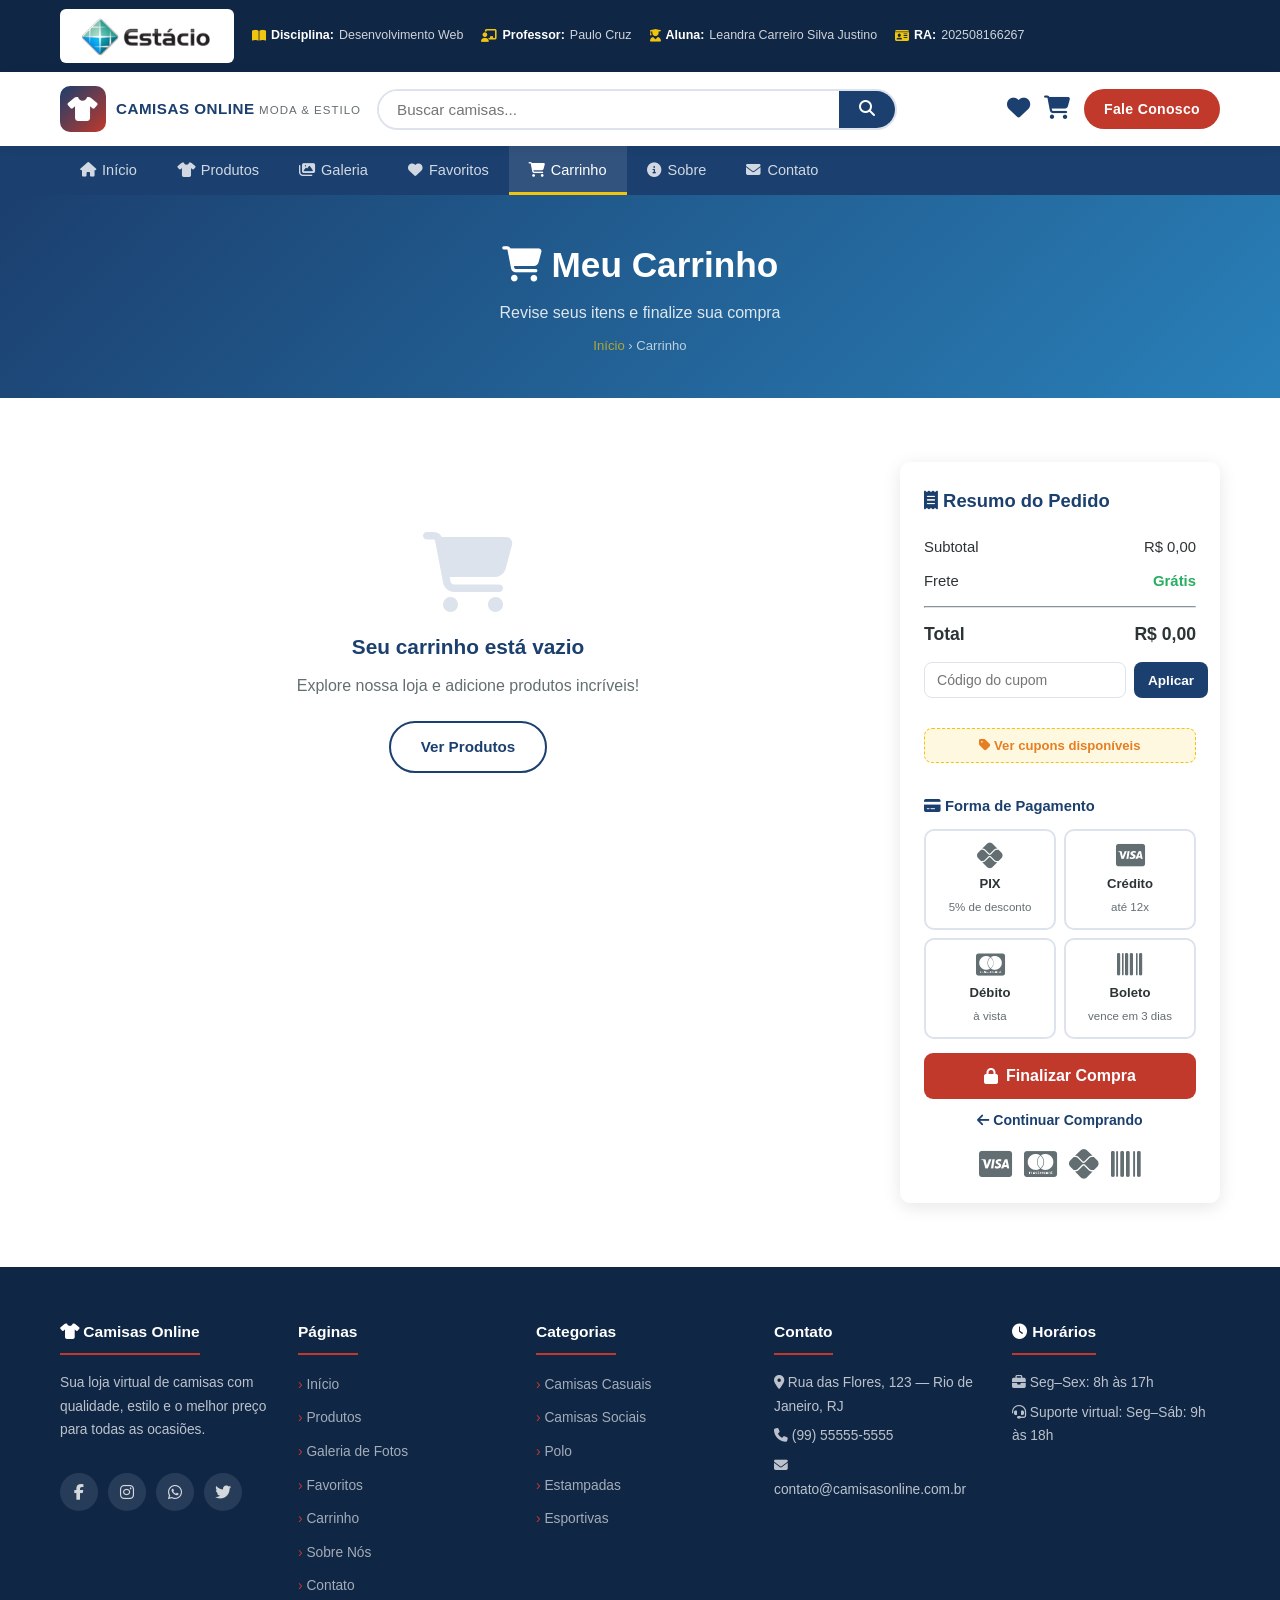
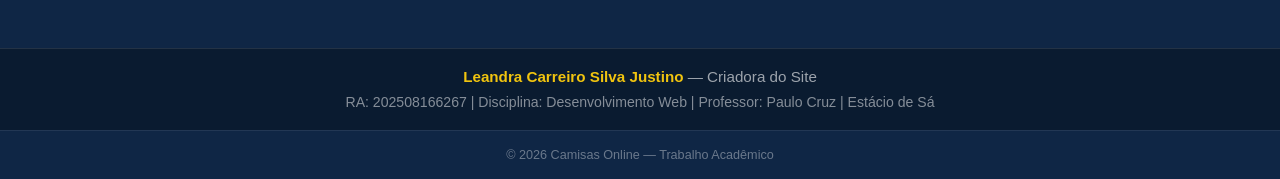
==== commit 2b2caa11: "Adiciona condicoes de compra minima para cada cupom de desconto - PATTAYA  5%  → minimo R$ 50 - BANG" ====
--- a/pages/carrinho.html
+++ b/pages/carrinho.html
@@ -233,7 +233,7 @@
         <div class="cupom-badge">5%</div>
         <div class="cupom-info">
           <strong>PATTAYA</strong>
-          <span>5% de desconto em toda a compra</span>
+          <span>5% de desconto · Compra mínima de R$ 50,00</span>
         </div>
         <button class="btn-usar-cupom" onclick="usarCupom('PATTAYA')">Usar</button>
       </div>
@@ -242,7 +242,7 @@
         <div class="cupom-badge">10%</div>
         <div class="cupom-info">
           <strong>BANGKOK</strong>
-          <span>10% de desconto em toda a compra</span>
+          <span>10% de desconto · Compra mínima de R$ 100,00</span>
         </div>
         <button class="btn-usar-cupom" onclick="usarCupom('BANGKOK')">Usar</button>
       </div>
@@ -251,7 +251,7 @@
         <div class="cupom-badge">15%</div>
         <div class="cupom-info">
           <strong>CHIANGMAI</strong>
-          <span>15% de desconto em toda a compra</span>
+          <span>15% de desconto · Compra mínima de R$ 150,00</span>
         </div>
         <button class="btn-usar-cupom" onclick="usarCupom('CHIANGMAI')">Usar</button>
       </div>
@@ -260,7 +260,7 @@
         <div class="cupom-badge">20%</div>
         <div class="cupom-info">
           <strong>PHUKET</strong>
-          <span>20% de desconto em toda a compra</span>
+          <span>20% de desconto · Compra mínima de R$ 200,00</span>
         </div>
         <button class="btn-usar-cupom" onclick="usarCupom('PHUKET')">Usar</button>
       </div>
--- a/css/style.css
+++ b/css/style.css
@@ -301,6 +301,9 @@
   box-shadow: var(--sombra);
   border-top: 4px solid var(--azul);
   transition: transform var(--trans);
+  display: flex;
+  flex-direction: column;
+  align-items: center;
 }
 .vantagem-card:hover { transform: translateY(-4px); }
 .vantagem-card i   { font-size: 2rem; color: var(--vermelho); margin-bottom: 12px; }
@@ -348,6 +351,8 @@
   box-shadow: var(--sombra);
   position: relative;
   transition: transform var(--trans), box-shadow var(--trans);
+  display: flex;
+  flex-direction: column;
 }
 .card-produto:hover {
   transform: translateY(-6px);
@@ -372,7 +377,12 @@
 }
 .card-produto:hover .produto-foto { transform: scale(1.05); }
 
-.produto-corpo { padding: 16px; }
+.produto-corpo {
+  padding: 16px;
+  flex: 1;
+  display: flex;
+  flex-direction: column;
+}
 .produto-cat   { font-size: .75rem; color: var(--texto-muted); text-transform: uppercase; letter-spacing: .5px; margin-bottom: 4px; }
 .produto-nome  { font-size: 1rem; font-weight: 700; color: var(--azul); margin-bottom: 6px; }
 
@@ -386,7 +396,12 @@
 .preco-de      { font-size: .83rem; color: var(--texto-muted); text-decoration: line-through; }
 .preco-por     { font-size: 1.35rem; font-weight: 800; color: var(--vermelho); }
 
-.acoes-produto { display: flex; gap: 8px; }
+.acoes-produto {
+  display: flex;
+  gap: 8px;
+  margin-top: auto;
+  padding-top: 10px;
+}
 .btn-add-cart {
   flex: 1; background: var(--azul); color: var(--branco);
   padding: 10px 14px; border-radius: 8px;
@@ -927,6 +942,9 @@
   background: var(--branco); border-radius: var(--radius);
   padding: 28px 22px; text-align: center; box-shadow: var(--sombra);
   transition: transform var(--trans);
+  display: flex;
+  flex-direction: column;
+  align-items: center;
 }
 .card-valor:hover { transform: translateY(-5px); }
 .card-valor i  { font-size: 2.2rem; color: var(--vermelho); margin-bottom: 12px; }
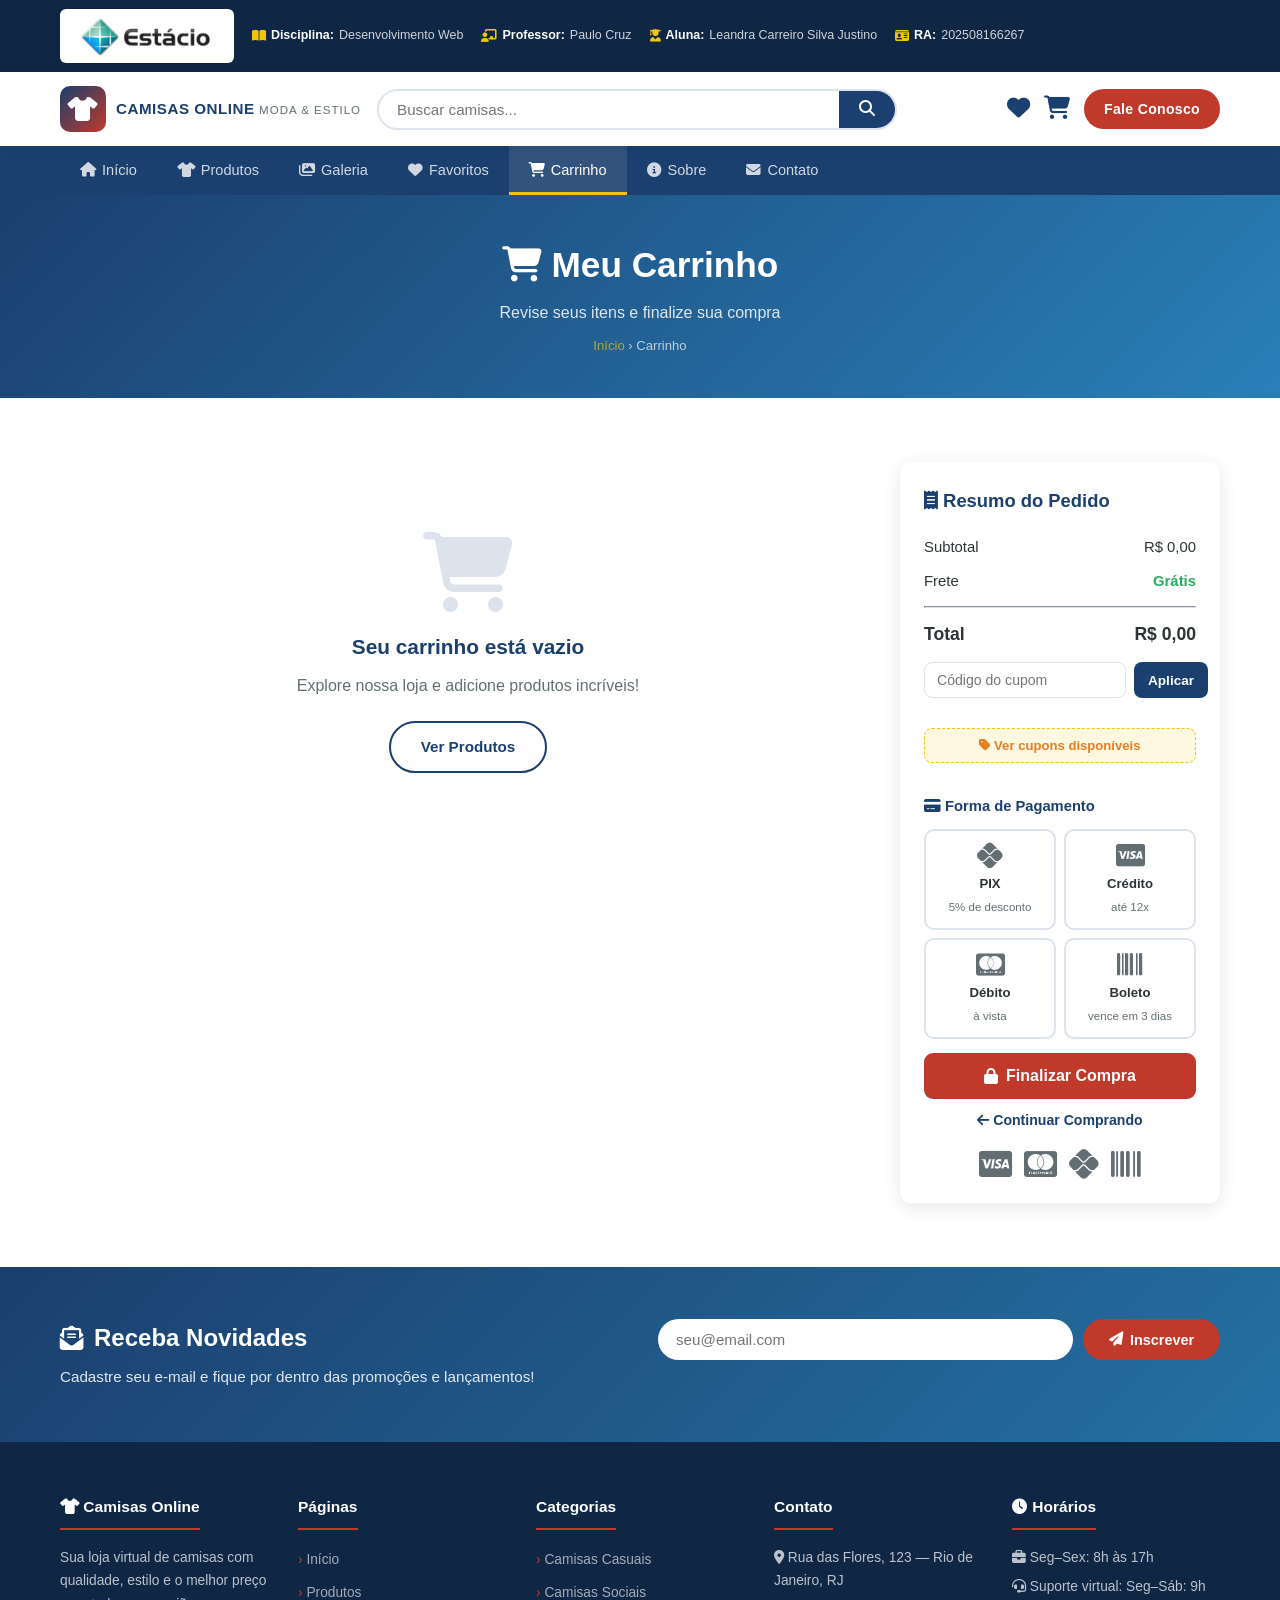
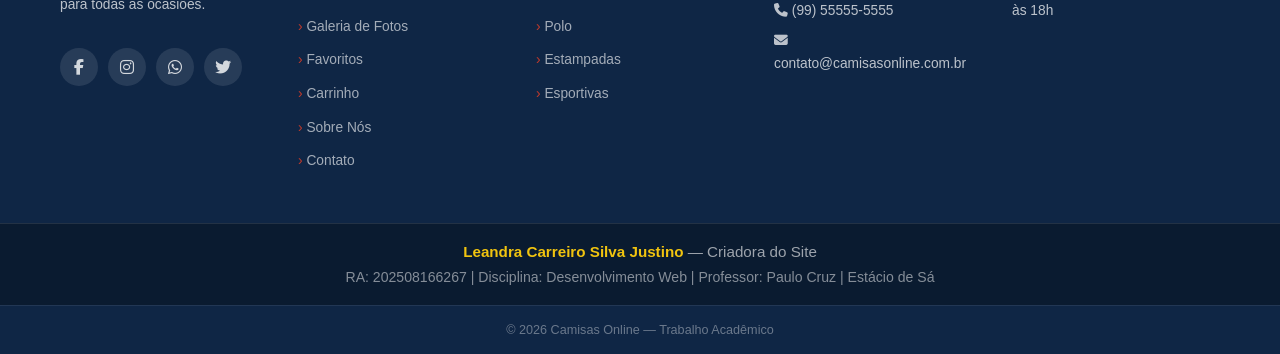
==== commit 4d8f99a8: "Adiciona cupom.php, newsletter.php e produtos.php com integracao via Fetch API" ====
--- a/pages/carrinho.html
+++ b/pages/carrinho.html
@@ -118,7 +118,9 @@
 
       <!-- CUPOM -->
       <div class="cupom-area">
-        <input type="text" id="cupom-input" placeholder="Código do cupom" onkeydown="if(event.key==='Enter')tentarCupom()" />
+        <input type="text" id="cupom-input" placeholder="Código do cupom"
+               onkeydown="if(event.key==='Enter')tentarCupom()"
+               oninput="if(!this.value.trim())removerCupom(false)" />
         <button class="btn-aplicar-cupom" onclick="tentarCupom()">Aplicar</button>
       </div>
       <p class="cupom-msg" id="cupom-msg"></p>
@@ -229,40 +231,44 @@
 
     <div class="lista-cupons">
 
-      <div class="cupom-card">
+      <div class="cupom-card" data-cupom="PATTAYA">
         <div class="cupom-badge">5%</div>
         <div class="cupom-info">
           <strong>PATTAYA</strong>
-          <span>5% de desconto · Compra mínima de R$ 50,00</span>
-        </div>
-        <button class="btn-usar-cupom" onclick="usarCupom('PATTAYA')">Usar</button>
-      </div>
-
-      <div class="cupom-card">
+          <span>5% de desconto · Mínimo R$ 50,00</span>
+          <small class="cupom-falta"></small>
+        </div>
+        <button class="btn-usar-cupom" data-cupom="PATTAYA" onclick="usarCupom('PATTAYA')">Usar</button>
+      </div>
+
+      <div class="cupom-card" data-cupom="BANGKOK">
         <div class="cupom-badge">10%</div>
         <div class="cupom-info">
           <strong>BANGKOK</strong>
-          <span>10% de desconto · Compra mínima de R$ 100,00</span>
-        </div>
-        <button class="btn-usar-cupom" onclick="usarCupom('BANGKOK')">Usar</button>
-      </div>
-
-      <div class="cupom-card">
+          <span>10% de desconto · Mínimo R$ 100,00</span>
+          <small class="cupom-falta"></small>
+        </div>
+        <button class="btn-usar-cupom" data-cupom="BANGKOK" onclick="usarCupom('BANGKOK')">Usar</button>
+      </div>
+
+      <div class="cupom-card" data-cupom="CHIANGMAI">
         <div class="cupom-badge">15%</div>
         <div class="cupom-info">
           <strong>CHIANGMAI</strong>
-          <span>15% de desconto · Compra mínima de R$ 150,00</span>
-        </div>
-        <button class="btn-usar-cupom" onclick="usarCupom('CHIANGMAI')">Usar</button>
-      </div>
-
-      <div class="cupom-card">
+          <span>15% de desconto · Mínimo R$ 150,00</span>
+          <small class="cupom-falta"></small>
+        </div>
+        <button class="btn-usar-cupom" data-cupom="CHIANGMAI" onclick="usarCupom('CHIANGMAI')">Usar</button>
+      </div>
+
+      <div class="cupom-card" data-cupom="PHUKET">
         <div class="cupom-badge">20%</div>
         <div class="cupom-info">
           <strong>PHUKET</strong>
-          <span>20% de desconto · Compra mínima de R$ 200,00</span>
-        </div>
-        <button class="btn-usar-cupom" onclick="usarCupom('PHUKET')">Usar</button>
+          <span>20% de desconto · Mínimo R$ 200,00</span>
+          <small class="cupom-falta"></small>
+        </div>
+        <button class="btn-usar-cupom" data-cupom="PHUKET" onclick="usarCupom('PHUKET')">Usar</button>
       </div>
 
     </div>
@@ -292,6 +298,23 @@
     </button>
   </div>
 </div>
+
+<!-- NEWSLETTER -->
+<section class="newsletter-section">
+  <div class="container newsletter-inner">
+    <div class="newsletter-texto">
+      <h3><i class="fas fa-envelope-open-text"></i> Receba Novidades</h3>
+      <p>Cadastre seu e-mail e fique por dentro das promoções e lançamentos!</p>
+    </div>
+    <div class="newsletter-form-wrap">
+      <form class="newsletter-form" id="form-newsletter" onsubmit="return enviarNewsletter(event)">
+        <input type="email" id="newsletter-email" placeholder="seu@email.com" required />
+        <button type="submit"><i class="fas fa-paper-plane"></i> Inscrever</button>
+      </form>
+      <p class="newsletter-msg" id="newsletter-msg"></p>
+    </div>
+  </div>
+</section>
 
 <!-- FOOTER -->
 <footer class="footer">
@@ -351,7 +374,7 @@
 <script src="../js/main.js"></script>
 <script src="../js/carrinho.js"></script>
 <script>
-  renderizarCarrinho();
+  carregarProdutos().then(() => renderizarCarrinho());
   atualizarBadge();
   atualizarBadgeFavoritos();
   iniciarBuscaHeader();
--- a/css/style.css
+++ b/css/style.css
@@ -182,8 +182,6 @@
   border-radius: 50%;
   display: flex; align-items: center; justify-content: center;
 }
-.badge-favoritos { background: var(--vermelho); }
-
 /* ── FAVORITOS PAGE ─────────────────────────────────────── */
 .favoritos-vazio {
   text-align: center; padding: 70px 20px; color: var(--texto-muted);
@@ -784,34 +782,53 @@
 
 /* ── MODAL CUPONS ────────────────────────────────────────── */
 .modal-cupons-caixa { max-width: 440px; text-align: left; position: relative; }
-.modal-fechar {
+.modal-caixa .modal-fechar {
   position: absolute; top: 12px; right: 12px;
-  background: none; border: none; font-size: .7rem;
-  color: var(--texto-muted); cursor: pointer; padding: 2px 5px;
+  background: none; border: none; font-size: 1rem;
+  color: var(--texto-muted); cursor: pointer; padding: 4px 8px;
   border-radius: 4px; line-height: 1; transition: color var(--trans);
-}
-.modal-fechar:hover { color: var(--vermelho); background: none; }
+  margin-top: 0;
+}
+.modal-caixa .modal-fechar:hover { color: var(--vermelho); background: none; }
 .lista-cupons { display: flex; flex-direction: column; gap: 10px; }
 .cupom-card {
   display: flex; align-items: center; gap: 14px;
   border: 1.5px solid var(--cinza-borda); border-radius: 10px;
   padding: 12px 14px; transition: border-color var(--trans);
 }
-.cupom-card:hover { border-color: var(--azul); }
+.cupom-card:hover:not(.cupom-indisponivel) { border-color: var(--azul); }
 .cupom-badge {
   min-width: 52px; height: 52px; background: var(--azul); color: #fff;
   border-radius: 10px; display: flex; align-items: center; justify-content: center;
   font-size: 1.1rem; font-weight: 800; flex-shrink: 0;
+  transition: background var(--trans);
 }
 .cupom-info { flex: 1; }
 .cupom-info strong { display: block; font-size: .92rem; color: var(--azul); letter-spacing: .5px; }
 .cupom-info span { font-size: .78rem; color: var(--texto-muted); }
+.cupom-falta {
+  display: block; font-size: .73rem; color: var(--laranja);
+  font-weight: 700; margin-top: 3px;
+}
 .btn-usar-cupom {
   padding: 7px 14px; background: var(--azul); color: #fff;
   border-radius: 8px; font-size: .82rem; font-weight: 700;
   cursor: pointer; white-space: nowrap; transition: background var(--trans);
 }
 .btn-usar-cupom:hover { background: var(--azul-esc); }
+
+/* Cupom indisponível */
+.cupom-indisponivel {
+  opacity: .55;
+  border-color: var(--cinza-borda) !important;
+}
+.cupom-indisponivel .cupom-badge { background: var(--texto-muted); }
+.cupom-indisponivel .cupom-info strong { color: var(--texto-muted); }
+.cupom-indisponivel .btn-usar-cupom {
+  background: var(--cinza-borda);
+  color: var(--texto-muted);
+  cursor: not-allowed;
+}
 
 /* ── MÉTODOS DE PAGAMENTO ────────────────────────────────── */
 .pagamento-area { margin: 18px 0 14px; }
@@ -1013,6 +1030,47 @@
   border-top: 1px solid rgba(255,255,255,.08);
   text-align: center; padding: 14px 20px;
   font-size: .79rem; color: rgba(255,255,255,.38);
+}
+
+/* ── NEWSLETTER ──────────────────────────────────────────── */
+.newsletter-section {
+  background: linear-gradient(135deg, var(--azul) 0%, #2471a3 100%);
+  padding: 52px 0;
+  color: var(--branco);
+}
+.newsletter-inner {
+  display: flex;
+  align-items: flex-start;
+  gap: 36px;
+  flex-wrap: wrap;
+}
+.newsletter-texto { flex: 1; min-width: 240px; }
+.newsletter-texto h3 {
+  font-size: 1.5rem; font-weight: 800; margin-bottom: 8px;
+  display: flex; align-items: center; gap: 10px;
+}
+.newsletter-texto p { font-size: .95rem; opacity: .88; margin: 0; }
+.newsletter-form-wrap { flex: 1; min-width: 280px; }
+.newsletter-form {
+  display: flex; gap: 10px; flex-wrap: wrap;
+}
+.newsletter-form input {
+  flex: 1; min-width: 200px;
+  padding: 12px 18px; border: none; border-radius: 30px;
+  font-size: .95rem; outline: none; color: var(--texto);
+  transition: box-shadow .2s;
+}
+.newsletter-form input:focus { box-shadow: 0 0 0 3px rgba(255,255,255,.4); }
+.newsletter-form button {
+  background: var(--vermelho); color: var(--branco);
+  padding: 12px 26px; border-radius: 30px;
+  font-size: .9rem; font-weight: 700; white-space: nowrap;
+  transition: background var(--trans);
+  display: flex; align-items: center; gap: 7px;
+}
+.newsletter-form button:hover { background: var(--laranja); }
+.newsletter-msg {
+  font-size: .82rem; margin-top: 10px; min-height: 18px;
 }
 
 /* ── TOAST ───────────────────────────────────────────────── */
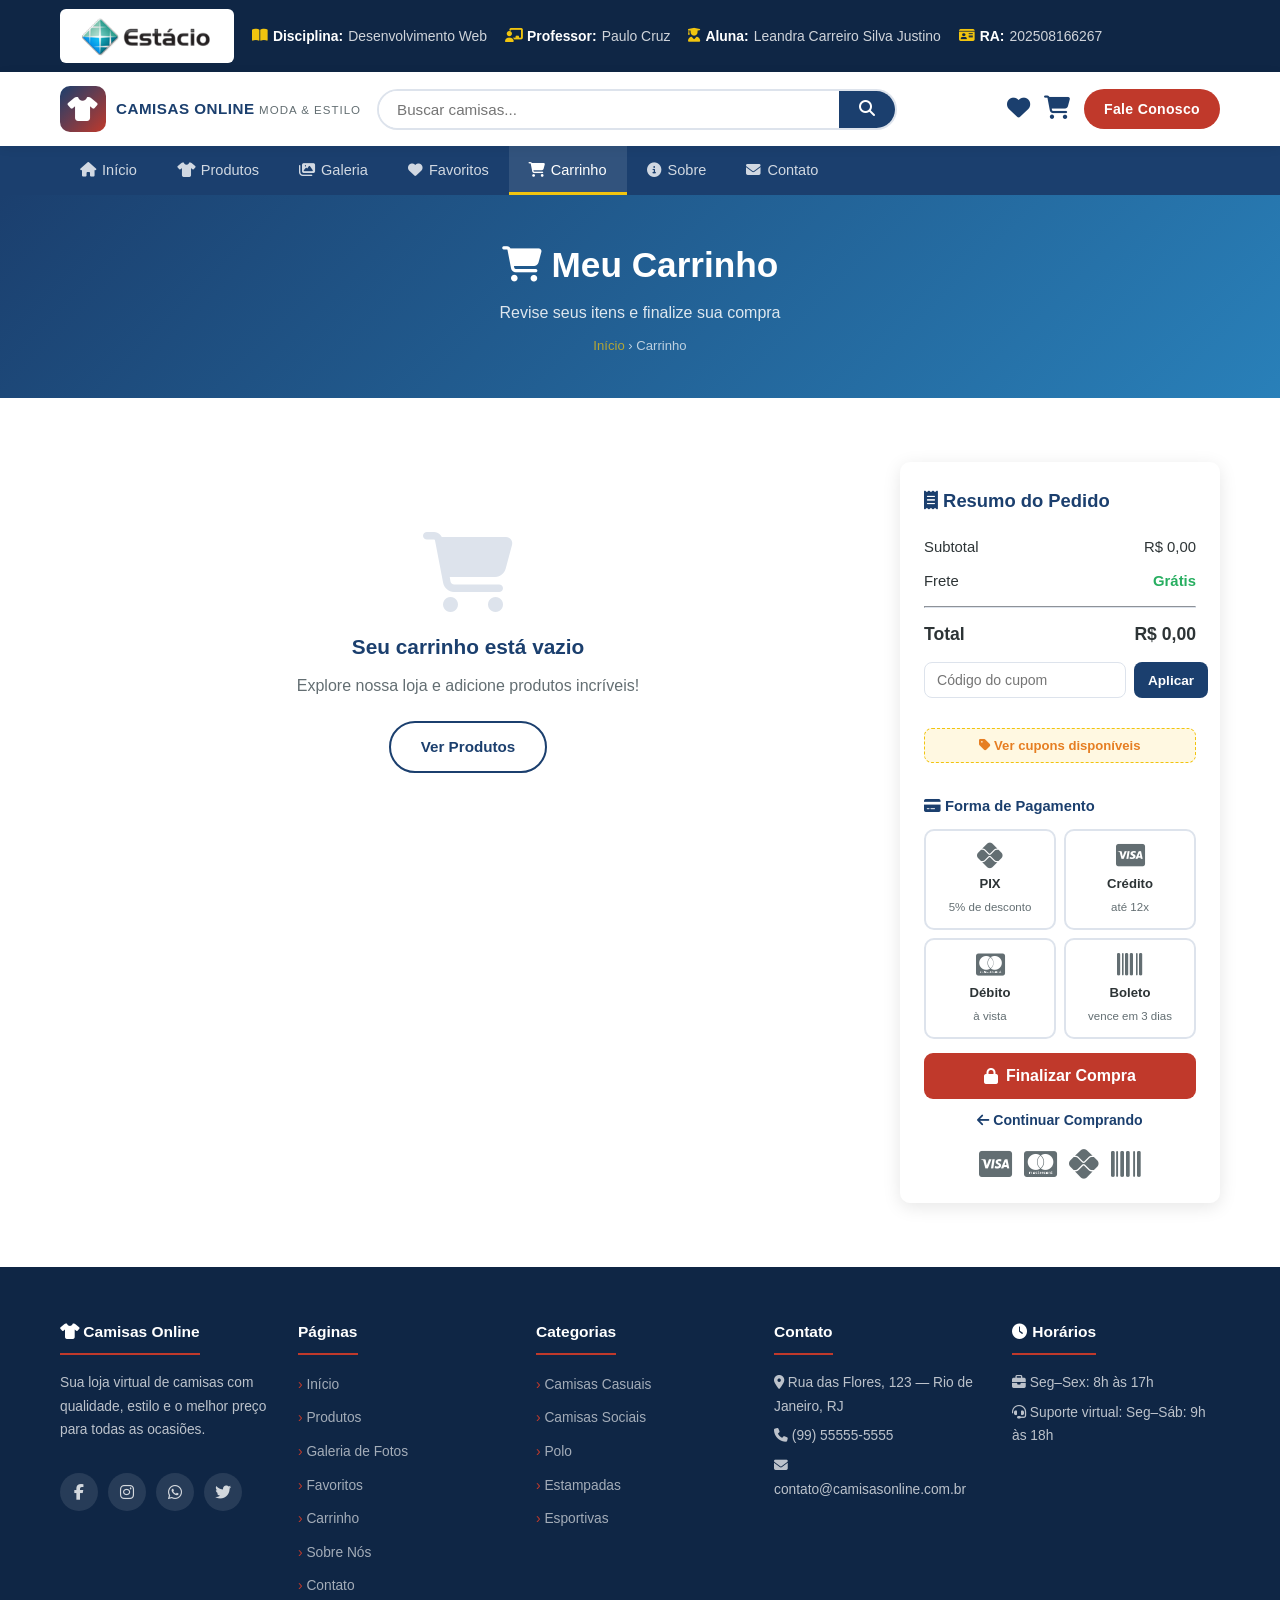
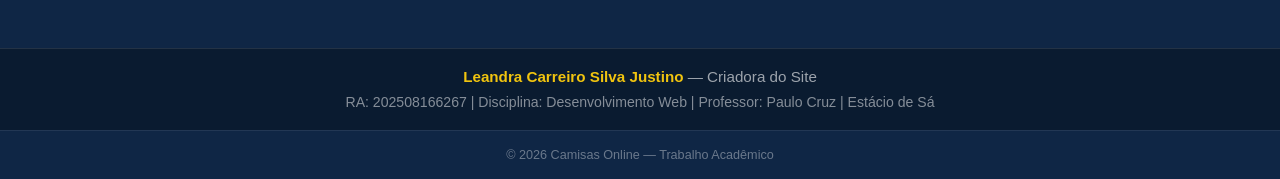
==== commit 559c9867: "Melhoria visual da newsletter, validacao de email e vistoria final - Redesenha secao de newsletter: " ====
--- a/pages/carrinho.html
+++ b/pages/carrinho.html
@@ -299,22 +299,6 @@
   </div>
 </div>
 
-<!-- NEWSLETTER -->
-<section class="newsletter-section">
-  <div class="container newsletter-inner">
-    <div class="newsletter-texto">
-      <h3><i class="fas fa-envelope-open-text"></i> Receba Novidades</h3>
-      <p>Cadastre seu e-mail e fique por dentro das promoções e lançamentos!</p>
-    </div>
-    <div class="newsletter-form-wrap">
-      <form class="newsletter-form" id="form-newsletter" onsubmit="return enviarNewsletter(event)">
-        <input type="email" id="newsletter-email" placeholder="seu@email.com" required />
-        <button type="submit"><i class="fas fa-paper-plane"></i> Inscrever</button>
-      </form>
-      <p class="newsletter-msg" id="newsletter-msg"></p>
-    </div>
-  </div>
-</section>
 
 <!-- FOOTER -->
 <footer class="footer">
--- a/css/style.css
+++ b/css/style.css
@@ -97,7 +97,7 @@
   flex: 1;
 }
 .info-academica p {
-  font-size: .78rem;
+  font-size: .87rem;
   color: rgba(255,255,255,.8);
   display: flex;
   align-items: center;
@@ -1034,43 +1034,79 @@
 
 /* ── NEWSLETTER ──────────────────────────────────────────── */
 .newsletter-section {
-  background: linear-gradient(135deg, var(--azul) 0%, #2471a3 100%);
-  padding: 52px 0;
+  background: linear-gradient(135deg, #1a5276 0%, var(--azul) 55%, #2471a3 100%);
+  padding: 42px 0;
   color: var(--branco);
+  position: relative;
+  overflow: hidden;
+  text-align: center;
+}
+.newsletter-section::before,
+.newsletter-section::after {
+  content: '';
+  position: absolute;
+  border-radius: 50%;
+  background: rgba(255,255,255,.06);
+  pointer-events: none;
+}
+.newsletter-section::before {
+  width: 420px; height: 420px;
+  top: -170px; left: -130px;
+}
+.newsletter-section::after {
+  width: 320px; height: 320px;
+  bottom: -130px; right: -90px;
 }
 .newsletter-inner {
   display: flex;
-  align-items: flex-start;
-  gap: 36px;
-  flex-wrap: wrap;
-}
-.newsletter-texto { flex: 1; min-width: 240px; }
-.newsletter-texto h3 {
-  font-size: 1.5rem; font-weight: 800; margin-bottom: 8px;
-  display: flex; align-items: center; gap: 10px;
-}
-.newsletter-texto p { font-size: .95rem; opacity: .88; margin: 0; }
-.newsletter-form-wrap { flex: 1; min-width: 280px; }
-.newsletter-form {
-  display: flex; gap: 10px; flex-wrap: wrap;
-}
-.newsletter-form input {
-  flex: 1; min-width: 200px;
-  padding: 12px 18px; border: none; border-radius: 30px;
-  font-size: .95rem; outline: none; color: var(--texto);
-  transition: box-shadow .2s;
-}
-.newsletter-form input:focus { box-shadow: 0 0 0 3px rgba(255,255,255,.4); }
-.newsletter-form button {
+  flex-direction: column;
+  align-items: center;
+  gap: 12px;
+  position: relative;
+  z-index: 1;
+}
+.newsletter-icone {
+  width: 56px; height: 56px;
+  background: rgba(255,255,255,.15);
+  border-radius: 50%;
+  display: flex; align-items: center; justify-content: center;
+  font-size: 1.4rem;
+  margin-bottom: 2px;
+}
+.newsletter-titulo {
+  font-size: 1.9rem; font-weight: 800; margin: 0;
+  letter-spacing: -.5px;
+}
+.newsletter-sub {
+  font-size: 1rem; opacity: .86; margin: 0;
+  max-width: 460px; line-height: 1.55;
+}
+.newsletter-form-wrap { width: 100%; max-width: 520px; }
+.newsletter-form { width: 100%; }
+.newsletter-campo {
+  display: flex;
+  background: var(--branco);
+  border-radius: 50px;
+  overflow: hidden;
+  box-shadow: 0 6px 24px rgba(0,0,0,.22);
+}
+.newsletter-campo input {
+  flex: 1; border: none; outline: none;
+  padding: 15px 24px;
+  font-size: .97rem; color: var(--texto);
+  background: transparent;
+}
+.newsletter-campo button {
   background: var(--vermelho); color: var(--branco);
-  padding: 12px 26px; border-radius: 30px;
-  font-size: .9rem; font-weight: 700; white-space: nowrap;
+  padding: 15px 30px;
+  font-size: .93rem; font-weight: 700; white-space: nowrap;
+  display: flex; align-items: center; gap: 8px;
+  border-radius: 0 50px 50px 0;
   transition: background var(--trans);
-  display: flex; align-items: center; gap: 7px;
-}
-.newsletter-form button:hover { background: var(--laranja); }
+}
+.newsletter-campo button:hover { background: var(--laranja); }
 .newsletter-msg {
-  font-size: .82rem; margin-top: 10px; min-height: 18px;
+  font-size: 1rem; margin-top: 12px; min-height: 18px; font-weight: 600;
 }
 
 /* ── TOAST ───────────────────────────────────────────────── */
